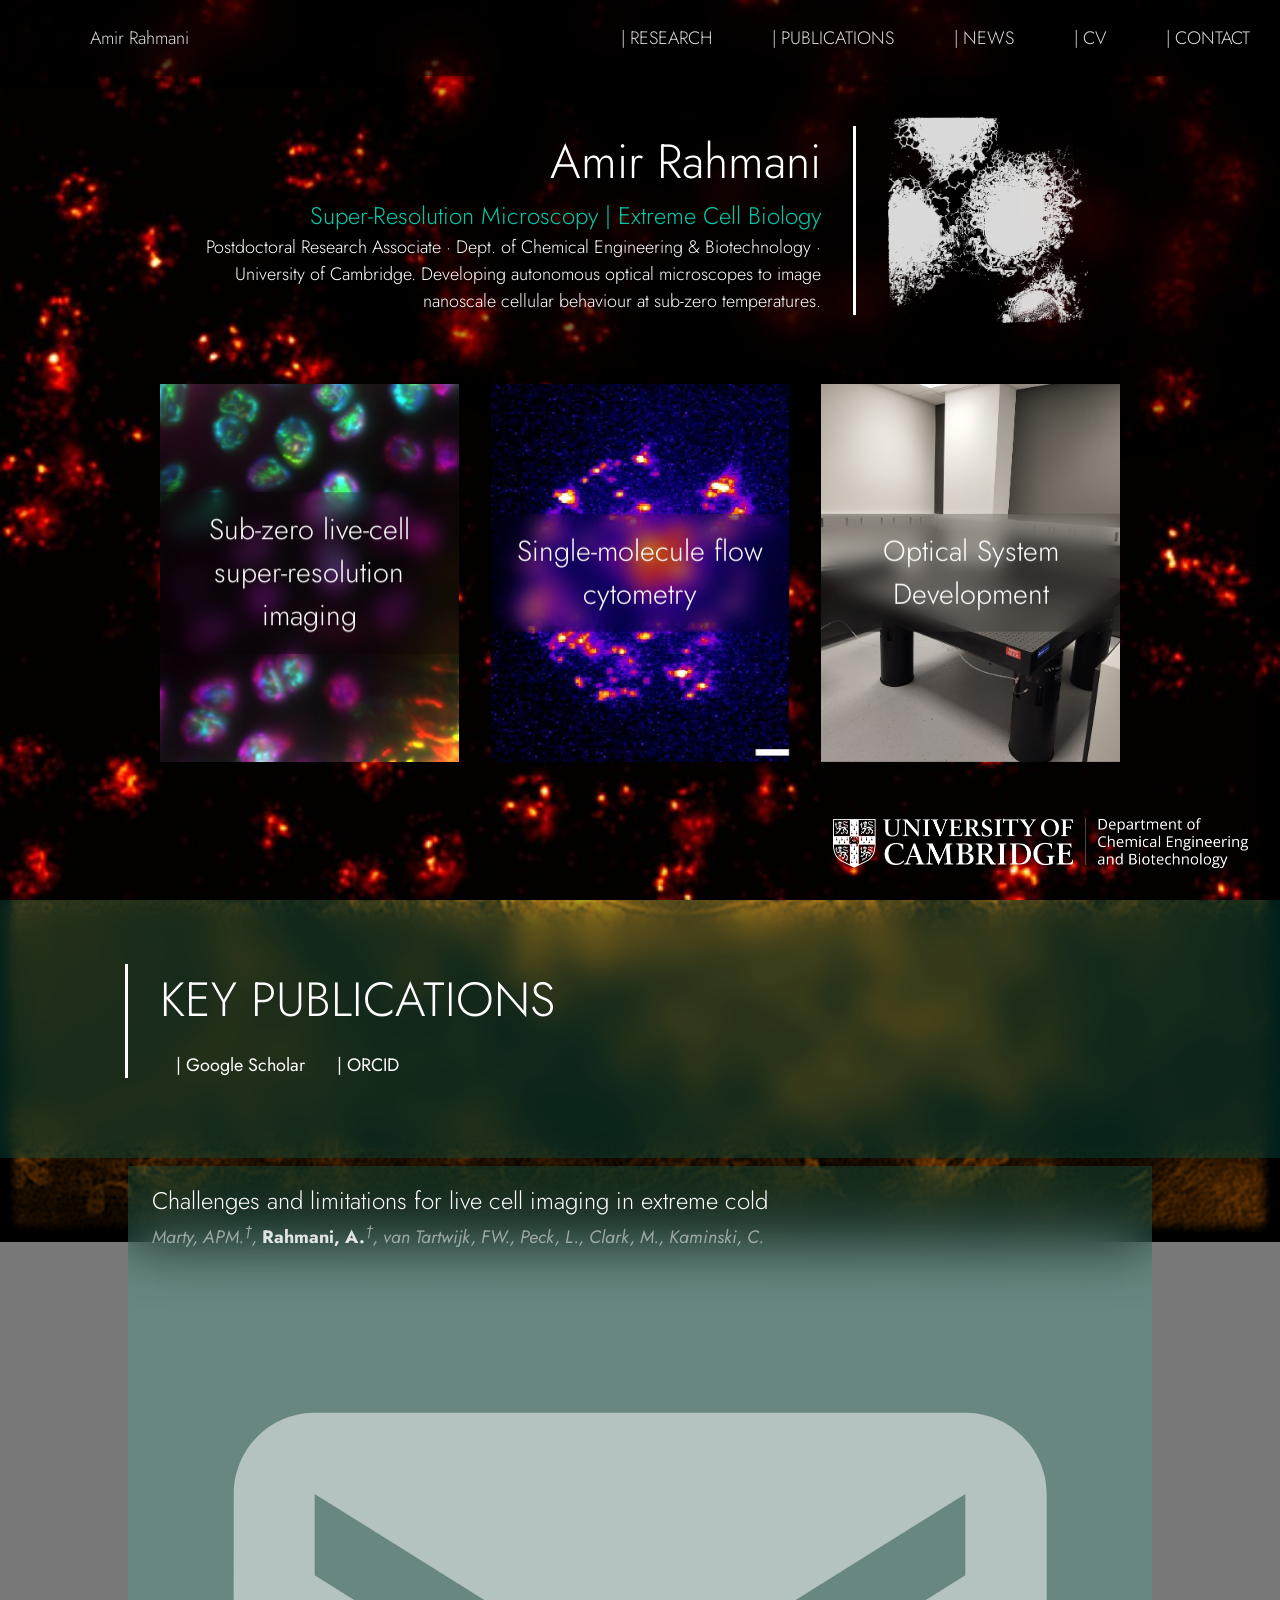
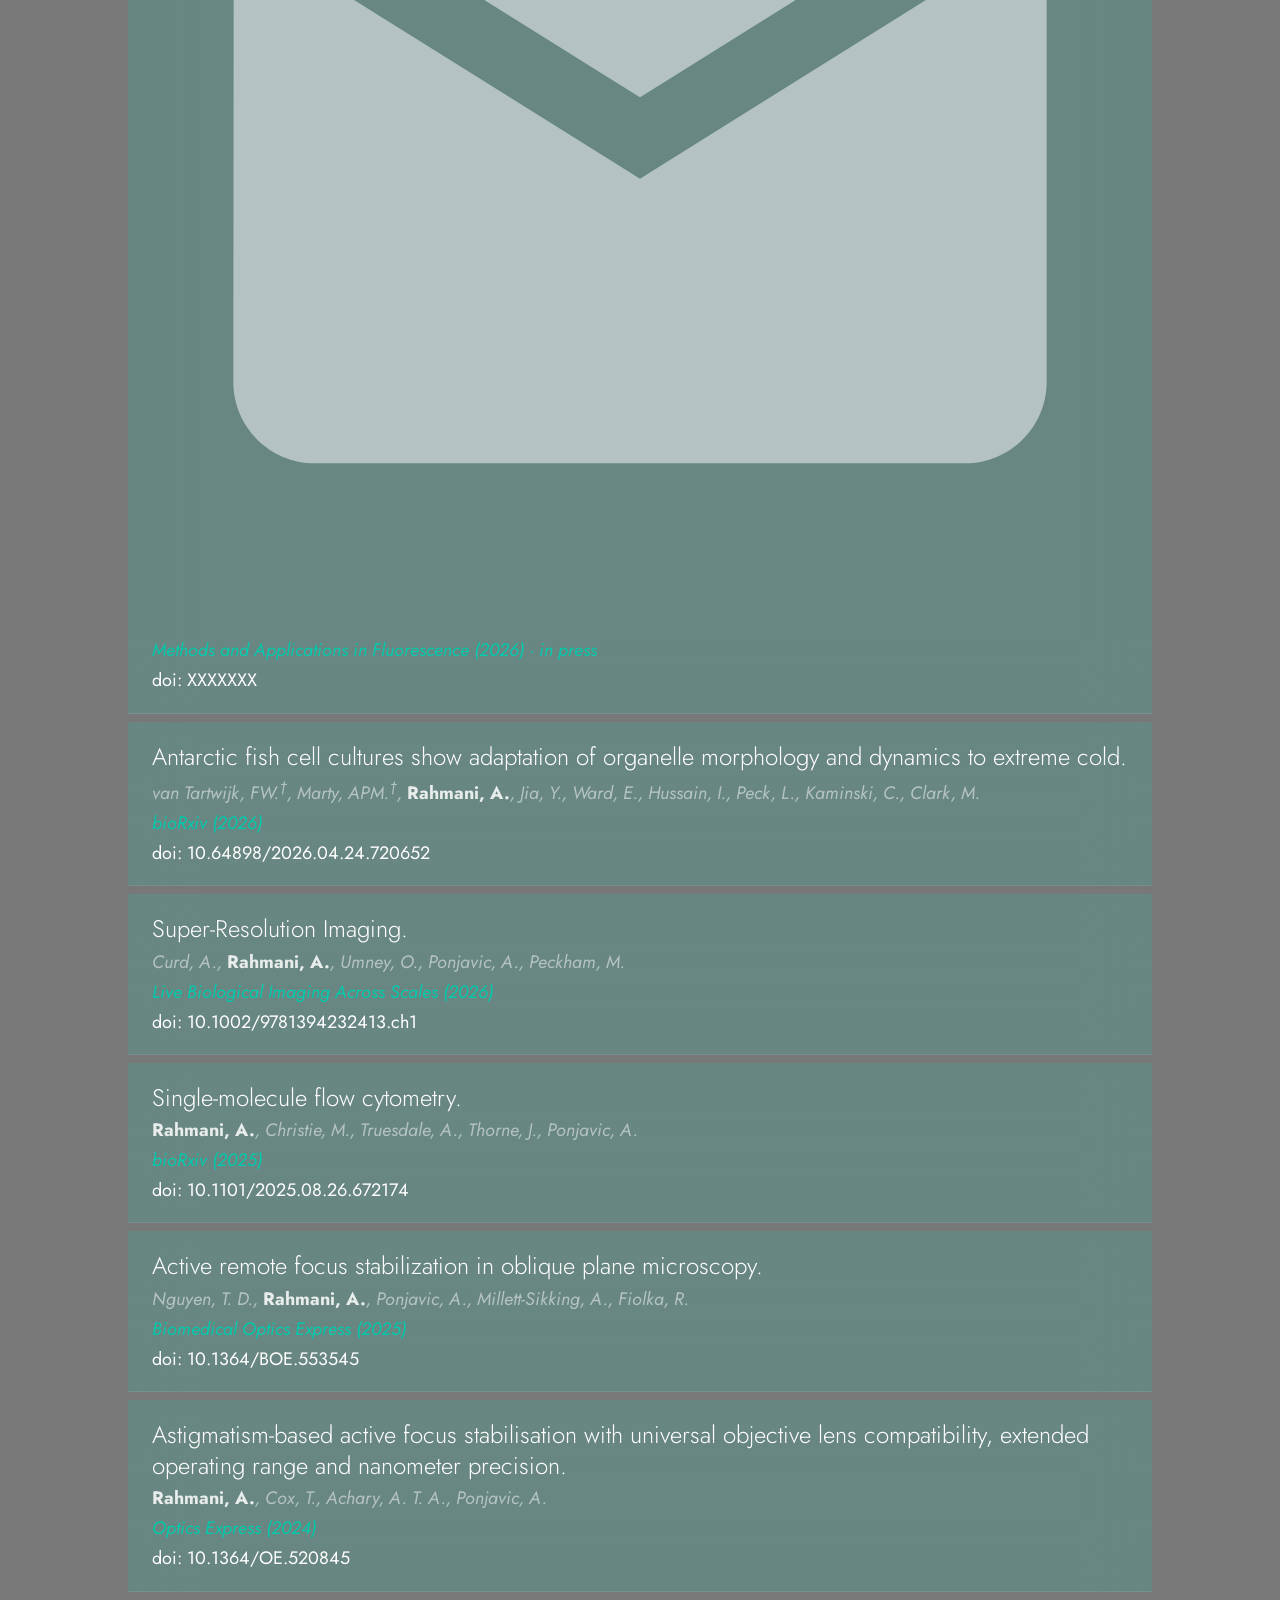
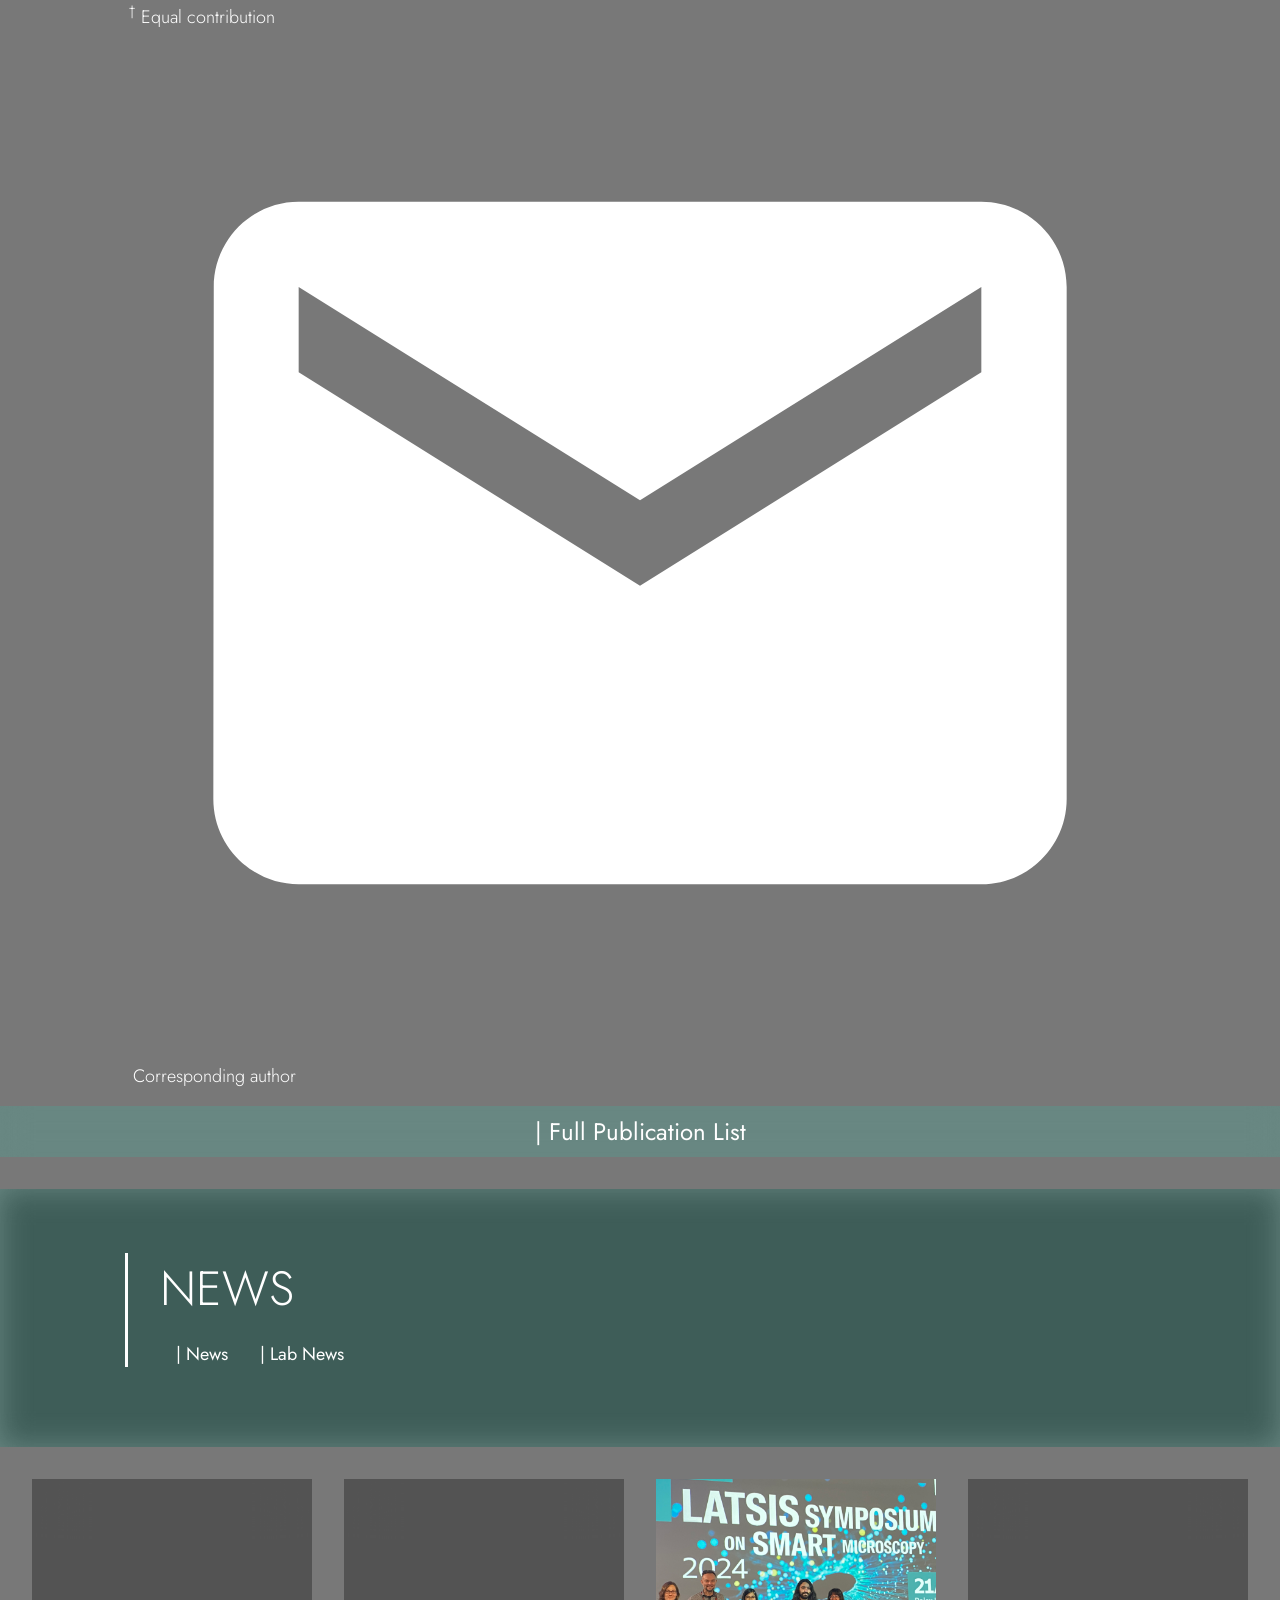
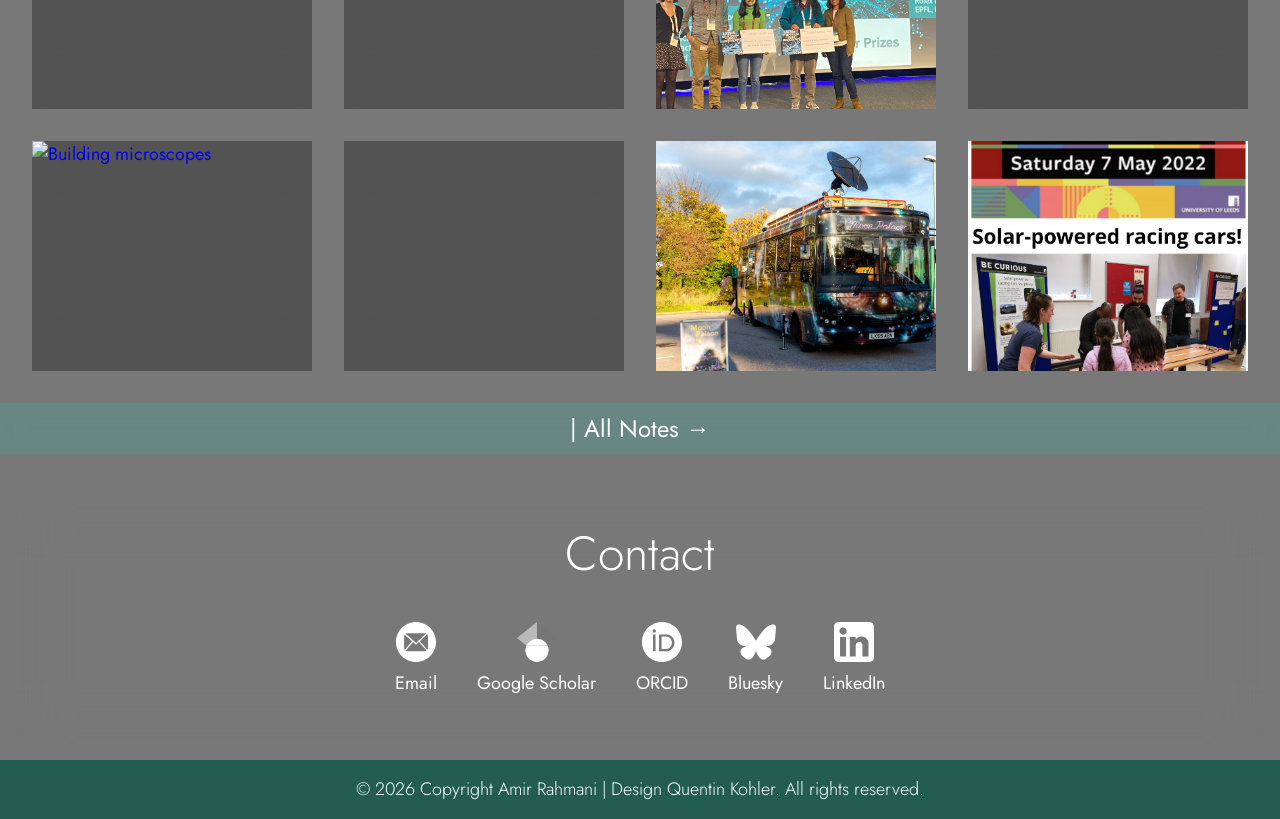
==== index.html @ f1ca06f3 "Update index.html" ====
<!DOCTYPE html>
<html lang="en">
<head>
    <!-- ===== META & TITLE ===== -->
    <meta charset="UTF-8">
    <meta name="viewport" content="width=device-width, height=device-height, initial-scale=1.0">
    <title>Amir Rahmani</title>
    
    <!-- ===== SEO META TAGS ===== -->
    <meta name="description" content="Amir Rahmani — Postdoctoral Research Associate at the University of Cambridge. Super-resolution microscopy, biophysics, and biological imaging.">
    <meta name="keywords" content="Amir Rahmani, microscopy, single-molecule, super-resolution">
    <meta name="author" content="Amir Rahmani">
    
    <!-- ===== OPEN GRAPH / SOCIAL SHARING ===== -->
    <meta property="og:title" content="Amir Rahmani">
    <meta property="og:description" content="Postdoctoral Research Associate at the University of Cambridge. Super-resolution microscopy, biophysics, and biological imaging.">
    <meta property="og:image" content="https://astormic.github.io/assets/IMG_0897.jpeg">
    <meta property="og:url" content="https://astormic.github.io/">
    <meta property="og:type" content="website">
    
    <!-- ===== FAVICON ===== -->
    <!-- Browser tab icon using lab logo -->
    <link rel="icon" type="image/png" href="assets/IMG_0897.jpeg">
    
    <!-- ===== FONT IMPORTS ===== -->
    <!-- Preconnect to Google Fonts for faster loading -->
    <link rel="preconnect" href="https://fonts.googleapis.com">
    <link rel="preconnect" href="https://fonts.gstatic.com" crossorigin>
    <link href="https://fonts.googleapis.com/css2?family=Jost:wght@300;400&display=swap" rel="stylesheet">
    
    <!-- ===== PERFORMANCE OPTIMIZATION ===== -->
    <!-- Hero background: highest priority, blocks render without it -->
    <link rel="preload" as="image" href="assets/myNPCs.jpg" fetchpriority="high">
    <!-- Research carousel images: in-viewport on load -->
    <link rel="preload" as="image" href="assets/RCard1.jpg">
    <link rel="preload" as="image" href="assets/RCard2.jpg">
    <link rel="preload" as="image" href="assets/1000005628.jpeg">
    <!-- Below-fold section backgrounds: preload so parallax doesn't flash on scroll -->
    <link rel="preload" as="image" href="assets/myNPCs.jpg">
    <!-- Pearling_POP.jpg is large — not preloaded to avoid blocking hero; browser fetches it on scroll -->
    <link rel="preload" as="image" href="assets/myNPCs.jpg">

    <!-- ===== UNIFIED EXTERNAL STYLESHEET ===== -->
    <!-- All CSS is centralized in styles_JCL.css for consistency across pages -->
    <link rel="stylesheet" href="styles_JCL.css">

    
</head>
<body>
      <header>
        <nav id="navbar">
        <ul class="sidebar">
            <li onclick=hideSidebar()><a><img src="icons/close.svg" loading="eager" decoding="async"> </a></li>
            <li><a href="research.html">| RESEARCH</a></li>
             <!-- <li><a href="Team.html">| TEAM</a></li> -->
            <li><a href="#publications">| PUBLICATIONS</a></li>
            <li><a href="notes.html">| NEWS</a></li>
            <li><a href="#contact">| CONTACT</a></li>
        </ul>
            <ul>
            <li><a href="index.html"><img class="lab-logo" src="assets/LogoBW.svg" alt="Logo" loading="eager" decoding="async"> Amir Rahmani</a></li>
                <!-- <li><a href="index.html"><img class="lab-logo" src="./icons/SVG/LOGO.svg" alt="Lab Logo" loading="eager" decoding="async">Landoni Lab</a></li> -->
            <li class="hideonmobile"><a href="research.html">| RESEARCH</a></li>
            <!-- <li class="hideonmobile"><a href="Team.html">| TEAM</a></li> -->
            <li class="hideonmobile"><a href="#publications">| PUBLICATIONS</a></li>
            <li class="hideonmobile"><a href="#outreach">| NEWS</a></li>
            <li class="hideonmobile"><a href="cv.html">| CV</a></li>
            <li class="hideonmobile"><a href="#contact">| CONTACT</a></li>
            <li class="menu-icon" onclick=showSidebar()><a><img src="assets/LogoBW.svg" alt="Logo" loading="eager" decoding="async"> </a></li>
        </ul>
        </nav>
</header>

<section class="home" id="science" style="--section-bg: url('assets/myNPCs.jpg');">
    <div class="home-blur-overlay"></div>

    <div class="hero-top">
        <div class="home-content">
            <h1 class="lab-name">Amir Rahmani</h1>
            <h2>Super-Resolution Microscopy | Extreme Cell Biology </h2>
            <p>Postdoctoral Research Associate · Dept. of Chemical Engineering &amp; Biotechnology ·
        University of Cambridge. Developing autonomous optical microscopes to image
        nanoscale cellular behaviour at sub-zero temperatures.
            </p>

        </div>
        <img src="assets/Logo.png" alt="NPC" class="hero-lab-logo" loading="eager" decoding="async">

    </div>

    <div class="research-focus">
            <div>
                <img src="assets/RCard1.jpg" alt="Metabolism Image" class="research-image" loading="eager" decoding="async">
                <a class="focus-title">
                    <h3>Sub-zero live-cell super-resolution imaging</h3>
                </a>
            </div>
            <div>
                <img src="assets/RCard2.jpg" alt="Single molecules on T cells" class="research-image" loading="eager" decoding="async">
                <a class="focus-title">
                    <h3>Single-molecule flow cytometry</h3>
                </a>
            </div>
            <div>
                <img src="assets/1000005628.jpeg" alt="Optical Table" class="research-image" loading="eager" decoding="async">
                <a class="focus-title">
                    <h3>Optical System Development</h3>
                </a>
            </div>
    </div>

    <div class="hero-bottom-bar">
        <!-- <a href="https://bsky.app/profile/jclandoni.bsky.social" target="_blank" aria-label="Bluesky">
            <img src="./icons/SVG/Bluesky.svg" alt="Bluesky" class="hero-bottom-icon" loading="lazy" decoding="async">
        </a>
        <a href="https://orcid.org/0000-0002-0318-6707" target="_blank" aria-label="ORCID">
            <img src="./icons/SVG/Orcid.svg" alt="ORCID" class="hero-bottom-icon" loading="lazy" decoding="async">
        </a> -->
        <a href="" target="_blank" aria-label="">
            <img src="icons/uniLogo.png" alt="uni" class="hero-bottom-icon" loading="lazy" decoding="async">
        </a>
    </div>
</section>

<section class="section-header publications-header" id="publications" style="--section-bg: url('assets/ER_C8_108.png');">
    <div class="bg-titles">
    <div class="section-title" >
            <h1 id="publications-section-title">KEY PUBLICATIONS</h1>
            <div class="simple-publications-links">
                <!-- Google Scholar -->
                <a href="" target="_blank" class="simple-contact-item">
                    <span class="simple-publications-label">| Google Scholar</span>
                </a>
                <!-- ORCID -->
                <a href="https://orcid.org/0000-0002-2730-6099" target="_blank" class="simple-contact-item">
                    <span class="simple-publications-label">| ORCID</span>
                </a>
            </div>
        </div>
    </div>
</section>
    
<section class="publications-content" style="--section-bg: url('assets/ER_C8_108.png');">

    <div class="pub-list">

        <div class="pub-row">
            <div class="pub-row-main">
                <span class="pub-row-title">Challenges and limitations for live cell imaging in extreme cold</span>
                <span class="pub-row-authors">Marty, APM.<sup>†</sup>, <span class="pub-row-self">Rahmani, A.</span><sup>†</sup>, van Tartwijk, FW., Peck, L., Clark, M., Kaminski, C.<span class="corr-author" title="Corresponding author"><svg viewBox="0 0 24 24" role="img" aria-label="Corresponding author"><path fill="currentColor" d="M20 4H4c-1.1 0-1.99.9-1.99 2L2 18c0 1.1.9 2 2 2h16c1.1 0 2-.9 2-2V6c0-1.1-.9-2-2-2zm0 4-8 5-8-5V6l8 5 8-5v2z"/></svg></span></span>
                <span class="pub-row-journal">Methods and Applications in Fluorescence (2026) · in press</span>
                <span class="pub-row-doi">doi: XXXXXXX</span>
            </div>
        </div>
        
        <div class="pub-row">
            <div class="pub-row-main">
                <span class="pub-row-title">Antarctic fish cell cultures show adaptation of organelle morphology and dynamics to extreme cold.</span>
                <span class="pub-row-authors">van Tartwijk, FW.<sup>†</sup>, Marty, APM.<sup>†</sup>, <span class="pub-row-self">Rahmani, A.</span>, Jia, Y., Ward, E., Hussain, I., Peck, L., Kaminski, C., Clark, M.</span>
                <span class="pub-row-journal">bioRxiv (2026)</span>
                <span class="pub-row-doi">doi: 10.64898/2026.04.24.720652</span>
            </div>
        </div>

        <div class="pub-row">
            <div class="pub-row-main">
                <span class="pub-row-title">Super-Resolution Imaging.</span>
                <span class="pub-row-authors">Curd, A., <span class="pub-row-self">Rahmani, A.</span>, Umney, O., Ponjavic, A., Peckham, M.</span>
                <span class="pub-row-journal">Live Biological Imaging Across Scales (2026)</span>
                <span class="pub-row-doi">doi: 10.1002/9781394232413.ch1</span>
            </div>
        </div>

        <div class="pub-row">
            <div class="pub-row-main">
                <span class="pub-row-title">Single-molecule flow cytometry.</span>
                <span class="pub-row-authors"><span class="pub-row-self">Rahmani, A.</span>, Christie, M., Truesdale, A., Thorne, J., Ponjavic, A.</span>
                <span class="pub-row-journal">bioRxiv (2025)</span>
                <span class="pub-row-doi">doi: 10.1101/2025.08.26.672174</span>
            </div>
        </div>

        <div class="pub-row">
            <div class="pub-row-main">
                <span class="pub-row-title">Active remote focus stabilization in oblique plane microscopy.</span>
                <span class="pub-row-authors">Nguyen, T. D., <span class="pub-row-self">Rahmani, A.</span>, Ponjavic, A., Millett-Sikking, A., Fiolka, R.</span>
                <span class="pub-row-journal">Biomedical Optics Express (2025)</span>
                <span class="pub-row-doi">doi: 10.1364/BOE.553545</span>
            </div>
        </div>

        <div class="pub-row">
            <div class="pub-row-main">
                <span class="pub-row-title">Astigmatism-based active focus stabilisation with universal objective lens compatibility, extended operating range and nanometer precision.</span>
                <span class="pub-row-authors"><span class="pub-row-self">Rahmani, A.</span>, Cox, T., Achary, A. T. A., Ponjavic, A.</span>
                <span class="pub-row-journal">Optics Express (2024)</span>
                <span class="pub-row-doi">doi: 10.1364/OE.520845</span>
            </div>
        </div>

        <p class="pub-legend">
            <span class="legend-key"><sup>†</sup>&nbsp;Equal contribution</span>
            <span class="legend-key"><span class="corr-author" aria-hidden="true"><svg viewBox="0 0 24 24"><path fill="currentColor" d="M20 4H4c-1.1 0-1.99.9-1.99 2L2 18c0 1.1.9 2 2 2h16c1.1 0 2-.9 2-2V6c0-1.1-.9-2-2-2zm0 4-8 5-8-5V6l8 5 8-5v2z"/></svg></span>&nbsp;Corresponding author</span>
        </p>

    </div>



    <div class="more-publications">
        <a href="https://scholar.google.co.uk/citations?user=ALIOYIsAAAAJ&hl=en">| Full Publication List</a>
    </div>

</section>

<section class="section-header outreach-header" id="outreach" style="--section-bg: url('assets/STAR635.jpg');">
    <div class="bg-titles">
        <div class="section-title" >
            <h1>NEWS</h1>

            <div class="simple-publications-links">
                <a href="Outreach.html" class="simple-contact-item">
                    <span class="simple-publications-label">| News</span>
                </a>
                <a href="Outreach.html" class="simple-contact-item">
                    <span class="simple-publications-label">| Lab News</span>
                </a>
            </div>

        </div>
    </div>
    
</section>

<!-- ══ NOTES ══ -->
<section id="notes" class="section-photo-bg outreach-section" style="--section-bg: url('assets/STAR635.jpg');">
    <div class="outreach-list">
        <ul class="outreach-grid">

            <li class="outreach-item">
                <a href="notes.html" target="_self">
                    <img src="assets/IMG_4169.jpeg" alt="Solvatochromic dyes" class="outreach-image" loading="lazy" decoding="async">
                    <div class="outreach-card-content">
                        <h3 class="outreach-title">Why solvatochromic dyes are tricky in cold membranes</h3>
                    </div>
                </a>
            </li>

            <li class="outreach-item">
                <a href="notes.html" target="_self">
                    <img src="assets/smOPM_All2.png" alt="smFC preprint" class="outreach-image" loading="lazy" decoding="async">
                    <div class="outreach-card-content">
                        <h3 class="outreach-title">smFC preprint is out on bioRxiv</h3>
                    </div>
                </a>
            </li>

            <li class="outreach-item">
                <a href="notes.html" target="_self">
                    <img src="assets/EPFL.jpeg" alt="EPFL Best Poster" class="outreach-image" loading="lazy" decoding="async">
                    <div class="outreach-card-content">
                        <h3 class="outreach-title">Best Poster Award at Smart Microscopy Symposium, EPFL</h3>
                    </div>
                </a>
            </li>

            <li class="outreach-item">
                <a href="notes.html" target="_self">
                    <img src="assets/DSC03685.jpg" alt="YES24" class="outreach-image" loading="lazy" decoding="async">
                    <div class="outreach-card-content">
                        <h3 class="outreach-title">Caffinity Biotech wins Best Disruptive Food &amp; Drink at YES24</h3>
                    </div>
                </a>
            </li>

            <li class="outreach-item">
                <a href="notes.html" target="_self">
                    <img src="assets/OPM_Wolfson.png" alt="Building microscopes" class="outreach-image" loading="lazy" decoding="async">
                    <div class="outreach-card-content">
                        <h3 class="outreach-title">On building microscopes vs. buying them</h3>
                    </div>
                </a>
            </li>

            <li class="outreach-item">
                <a href="notes.html" target="_self">
                    <img src="assets/ELMI2.jpeg" alt="ELMI 2024" class="outreach-image" loading="lazy" decoding="async">
                    <div class="outreach-card-content">
                        <h3 class="outreach-title">Presenting at ELMI 2024, Liverpool</h3>
                    </div>
                </a>
            </li>
            <li class="outreach-item">
                <a href="notes.html" target="_self">
                    <img src="assets/MoonPalace.jpeg" alt="Moon Palace outreach" class="outreach-image" loading="lazy" decoding="async">
                    <div class="outreach-card-content">
                        <h3 class="outreach-title">Science hosting at Moon Palace, Leeds</h3>
                    </div>
                </a>
            </li>
            
            <li class="outreach-item">
                <a href="notes.html" target="_self">
                    <img src="assets/BeCurious.jpeg" alt="Be Curious outreach" class="outreach-image" loading="lazy" decoding="async">
                    <div class="outreach-card-content">
                        <h3 class="outreach-title">Science outreach at Be Curious, University of Leeds</h3>
                    </div>
                </a>
            </li>
        </ul>
    </div>

    <div class="more-publications">
        <a href="notes.html">| All Notes →</a>
    </div>

</section>

        <div id="contact" class="contact-section" style="--section-bg: url('assets/1000006619.jpeg');">

        <div class="bg-titles-contact">
                <!-- Section Title -->
                <h1 class="contact-title">Contact</h2>

            <!-- Contact Links -->
            <div class="simple-contact-links">
                <!-- Email -->
                <a href="mailto:amir.rahmani.microscopy@gmail.com" class="simple-contact-item">
                    <img src="./icons/SVG/Mail.svg" alt="Email" class="simple-contact-icon" loading="lazy" decoding="async">
                    <span class="simple-contact-label">Email</span>
                </a>

                <!-- Google Scholar -->
                <a href="https://scholar.google.co.uk/citations?user=ALIOYIsAAAAJ&hl=en" target="_blank" class="simple-contact-item">
                    <img src="./icons/Scholar.svg" alt="Google Scholar" class="simple-contact-icon" loading="lazy" decoding="async">
                    <span class="simple-contact-label">Google Scholar</span>
                </a>

                <!-- ORCID -->
                <a href="https://orcid.org/0000-0002-2730-6099" target="_blank" class="simple-contact-item">
                    <img src="./icons/Orcid.svg" alt="ORCID" class="simple-contact-icon" loading="lazy" decoding="async">
                    <span class="simple-contact-label">ORCID</span>
                </a>

                <!-- Bluesky -->
                <a href="https://bsky.app/profile/astormic.bsky.social" target="_blank" class="simple-contact-item">
                    <img src="./icons/SVG/Bluesky.svg" alt="Bluesky" class="simple-contact-icon" loading="lazy" decoding="async">
                    <span class="simple-contact-label">Bluesky</span>
                </a>

                <!-- LinkedIn -->
                <a href="https://www.linkedin.com/in/amir-rahmani-sm/" target="_blank" class="simple-contact-item">
                    <img src="./icons/SVG/Linkedin.svg" alt="LinkedIn" class="simple-contact-icon" loading="lazy" decoding="async">
                    <span class="simple-contact-label">LinkedIn</span>
                </a>

            </div>
        </div>
                </div>

                <footer>
    <div class="footer">
        <p>&copy; 2026 Copyright Amir Rahmani | Design Quentin Kohler. All rights reserved.</p>
    </div>


  <script src="App_q.js"></script>

                </footer>

</body>
</html>
---- styles_JCL.css ----
:root {
    /* --titles-color: #00806c; global scope */
    --titles-color: #00caac; /* global scope */
    --line-width: 3px;
    --box-color: #007dca;
    --footer-color: #235d50;
    --secondary-bg-color: #787878;
    --padding: 20px;
    --fontWeight: 300;
    --alpha-color: rgba(0, 234, 199, 0.13);
    --alpha-color2: rgba(0, 204, 173, 0.369);

    /* Unified Typography - 3 sizes only */
    --font-size-large: clamp(2rem, 5vw, 3rem);      /* Headings */
    --font-size-medium: clamp(1.125rem, 2.5vw, 1.5rem); /* Subheadings */
    --font-size-body: clamp(1rem, 2vw, 1.125rem);   /* Body text */
}

* {
    margin: 0;
    padding: 0;
}

html {
  scroll-behavior: smooth;
}

body{
    font-family: "Jost", sans-serif;
    background-color: var(--secondary-bg-color);
    font-optical-sizing: auto;
    font-size: var(--font-size-body);
    min-height: 100vh;
    margin: 0;
    padding: 0;
    overflow: auto;
    font-style: normal;
    color: #ffffff; /* Ensure default text color is white across the site */
}

section {
    display: flow-root;
    padding-bottom: 0;
}

h1{
    font-family: "Jost", sans-serif;
    font-weight: var(--fontWeight);
    color:rgb(255, 255, 255);
    font-size: var(--font-size-large);
    line-height: 1.5;
    margin: 0;
}

h2{
    font-family: "Jost", serif;
    font-weight: var(--fontWeight);
    color: var(--titles-color);
    font-size: var(--font-size-medium);
    line-height: 1.5;
    margin: 0rem;
}

h3{
    font-weight: var(--fontWeight);
    color: white;
    font-size: var(--font-size-medium);
    line-height: 1.5;
    margin: 0;
}

p{
    font-weight: var(--fontWeight);
    font-size: var(--font-size-body);
    color: white;
    line-height: 1.5;
    margin: 0;
}

b, strong {
    font-weight: 700;
}


#navbar{
    position: fixed;
    padding-top:20px;
    padding-bottom:20px;
    width:100vw;
    height:4vh;
        background-color: rgba(0, 0, 0, 0.3);
    backdrop-filter: blur(25px);
    box-shadow: -10px 0 10px rgba(0, 0, 0, 0.3);
    /* background: linear-gradient(to bottom, rgba(0, 0, 0, 0.8), rgba(0, 0, 0, 0.5), rgba(255, 255, 255, 0)); */
    z-index: 999;
    transition: top 0.3s ease;
}

nav ul{
    width: 100%;
    height: 100%;
    list-style: none;
        transition: color 0.2s, opacity 0.2s;
        font-weight: 400;
        font-synthesis: weight;
        opacity: 0.85;
    justify-content: flex-end;
    display: flex;
    align-items: center;
}

nav li{
   height: 50px;
}

nav a{
    height:100%;
    color: rgb(255, 255, 255);
    display: flex;
    padding: 0 30px;
    align-items: center;
    text-decoration: none;
    font-size: var(--font-size-body);
    font-weight: var(--fontWeight);
    transition: color 0.3s ease, text-shadow 0.3s ease;
}

nav a:hover,
nav a:focus {
    /* font-weight: 400; */
    text-shadow: 0 0 2px #fff, 0 0 2px #fff;
    outline: none;
}

nav a:focus-visible {
    outline: 2px solid var(--titles-color);
    outline-offset: 4px;
}

nav li:first-child{
    margin-right: auto;
}

.menu-icon{
    display: none;
}

.lab-logo{
    height: 50px;
    margin-right:10px;
    /* margin-left: 20px; */
}

.sidebar {
    position: fixed;
    top: 0;
    right: -250px; /* hidden off-screen */
    height: 100vh;
    width: 250px;
    background-color: rgba(0, 0, 0, 0.8);
    backdrop-filter: blur(25px);
    box-shadow: -10px 0 10px rgba(0, 0, 0, 0.3);
    display: flex; /* keep flex for content */
    flex-direction: column;
    align-items: flex-start;
    justify-content: flex-start;
    z-index: 999;
    transition: right 0.4s ease;
}

/* When sidebar is open */
.sidebar.open {
    right: 0;
}

.sidebar li{
    width:100%;
}

.sidebar a{
    width:100%;
}


.home{
    background-image: var(--section-bg, none);
    color: rgb(255, 255, 255);
    background-size: cover;
    background-position: center;
    background-repeat: no-repeat;
    background-attachment: fixed;
    background-blend-mode: normal;
    background-color: #000000;
    position: relative;
    overflow: hidden;
    display: flex;
    flex-direction: column;
    height: 100vh;
}

.home-blur-overlay {
    position: absolute;
    inset: 0;
    background: rgba(0, 0, 0, 0.5);
    backdrop-filter: blur(20px);
    -webkit-backdrop-filter: blur(20px);
    z-index: 0;
    mask-image: radial-gradient(ellipse 70% 40% at 70% 25%, black 20%, transparent 70%);
    -webkit-mask-image: radial-gradient(ellipse 70% 40% at 70% 25%, black 20%, transparent 70%);
}

#home{
    min-height:95vh; /* or 63vh if you want */
    box-sizing: border-box;
    padding-top: 33vh;
    position: relative;
    z-index: 1;
}home

#science {
    position: relative;
    z-index: 2;
}

/* .home-container{
    position: relative;
    margin0%;
    /* margin-bottom: 20%; */
    /* padding: 2rem;
    padding-right: 10rem;
    height: 33%; */
/* } */
 
.home-content{
    position:relative;
    max-width: 800px;
    padding-right: 2rem;
    border-right: #ffffff var(--line-width) solid;
}

.hero-top {
    flex: 0 0 40%;
    box-sizing: border-box;
    position: relative;
    justify-content: flex-end;
    text-align: right;
    z-index: 1;
    display: flex;
    align-items: center;
    padding: 5rem 15% 0;
    gap: 2rem;
}

.hero-lab-logo {
    width: 200px;
    height: auto;
    flex-shrink: 0;
    opacity: 0.85;
    filter: brightness(0) invert(1);
}

.research-focus{
    position: relative;
    z-index: 1;
    flex: 1;
    min-height: 0;
    overflow: hidden;
    color: #ffffff;
    display: grid;
    grid-template-columns: repeat(3, 1fr);
    grid-template-rows: 1fr;
    box-sizing: border-box;
    padding: 1.5rem 2rem;
    gap: 2rem;
    width:80%;
    height: 80%;
    margin: 0 auto;
}
 
.research-focus div{
    position: relative;
    width: 100%;
}

.hero-bottom-bar {
    flex: 0 0 auto;
    position: relative;
    z-index: 1;
    display: flex;
    justify-content: flex-end;
    align-items: center;
    padding: 2rem;
    gap: 1.5rem;
}

.hero-bottom-icon {
    height: 50px;
    width: auto;
    filter: brightness(0) invert(1);
    display: block;
}

.scroll-down-indicator{
    text-align: center;
    position: relative;
    bottom: 5vh;
}


.section-title{
    border-left: #ffffff var(--line-width) solid;
    margin-left: 10%;
    padding-left: 2rem;
}

/* Section headers - separate sections for bg-titles */
.section-header {
    padding: 0;
}

.publications-header {
    /* Match the publications section background and positioning */
    background-image: var(--section-bg);
    background-size: cover;
    background-position: 50% 10%;
    background-repeat: no-repeat;
    background-attachment: fixed;
}

.publications-content {
    background-image: var(--section-bg);
    color: white;
    background-size: cover;
    background-repeat: no-repeat;
    background-position: 50% 10%;
    background-attachment: fixed;
}

.outreach-header {
    /* Match the outreach section background and positioning */
    background-image: var(--section-bg);
    background-size: cover;
    background-position: center;
    background-attachment: fixed;
}

.outreach-section {
    background-image: var(--section-bg);
    background-size: cover;
    background-position: center;
    background-repeat: no-repeat;
    background-attachment: fixed;
}

.research-image{
    position: absolute;
    width: 100%;
    height: 100%;
    object-fit: cover;
}

.focus-title{
    position: absolute;
    top: 50%;
    left: 0;
    transform: translateY(-50%);
    text-align: center;
    background: rgba(0, 0, 0, 0.196);
    backdrop-filter: blur(10px);
    -webkit-backdrop-filter: blur(10px);
    width: 100%;
    padding: 1rem;
    box-sizing: border-box;
}

.focus-title h3 {
    font-size: clamp(1.3rem, 3vw, 1.8rem);
}


.publications-grid {
    padding: 2rem;
    display: grid;
    grid-template-columns: repeat(2, minmax(200px, 1fr));
    gap: 2rem;
    list-style: none;
    margin: 0 10%;
}

.publication-card {
    background: var(--alpha-color);
    backdrop-filter: blur(50px);
    padding: 1.5rem 2rem;
    display: grid;
    place-content: center;
    gap: 0.4rem;
    text-decoration: none;
    color: inherit;
    transition: background 0.3s ease, transform 0.2s ease;
}

.publication-card:hover,
.publication-card:focus {
    background: var(--alpha-color2);
}

.publication-card:focus-visible {
    outline: 2px solid var(--titles-color);
    outline-offset: 4px;
}

.publication-title {
    font-size: var(--font-size-medium);
    font-weight: var(--fontWeight);
    color: #ffffff;
    line-height: 1.3;
    display: block;
}

.publication-authors {
    font-size: var(--font-size-body);
    line-height: 1.5;
    font-style: italic;
    color: var(--titles-color);
    display: block;
}

.publication-journal {
    font-size: var(--font-size-body);
    line-height: 1.5;
    font-style: italic;
    color: var(--titles-color);
    display: block;
}

.publications-grid a {
    background: var(--alpha-color);
    backdrop-filter: blur(50px);
    display: block;
    transition: background 0.8s ease;
} 

.publications-grid a:hover {
     background: var(--alpha-color2);
}

.simple-publications-links {
    color: white;
    display: flex;   
    justify-content: left;
    flex-wrap: nowrap;
    font-size: var(--font-size-body);
    gap: 2rem;
    margin: 1rem;
    overflow-x: auto;
}

.simple-publications-label {
    color: white;
    display: flex;
    flex-direction: column;
    align-items: center;
    text-decoration: none;
}

.simple-publications-label:hover {
    font-weight: 400;
}

.team-name {
    font-weight: var(--fontWeight);
    color: black;
    font-size: var(--font-size-medium);
    line-height: 1.5;
    margin: 0;
}

.team-desc {
    font-weight: var(--fontWeight);
    font-size: var(--font-size-body);
    color: black;
    line-height: 1.5;
    margin: 0;
}

.team-list {
    padding: 3rem 0;
    display: flex;
    flex-direction: column;
    gap: 1.5rem;
    align-items: flex-start;
    width: 50vw;
    margin: 0 auto;
}

.team-subtitle {
    font-weight: var(--fontWeight);
    color: black;
    font-size: var(--font-size-medium);
    line-height: 1.5;
    margin: 0;
    padding: 2rem;
    padding-left: 55%;
    /* Break out of the 50vw container to span full viewport width */
    width: 100vw;
    position: relative;
    left: 50%;
    transform: translateX(-50%);
    box-sizing: border-box;
    background: rgba(255, 255, 255, 0.3);
    backdrop-filter: blur(20px);
    -webkit-backdrop-filter: blur(20px);
}

.team-card {
    display: grid;
    grid-template-columns: 120px 1fr;
    gap: 2rem;
    align-items: center;
    background: rgba(255, 255, 255, 0.3);
    backdrop-filter: blur(20px);
    -webkit-backdrop-filter: blur(20px);
    padding: 1.5rem 2rem;
    width: 100%;
    box-sizing: border-box;
}

.team-photo {
    width: 120px;
    height: 120px;
    border-radius: 50%;
    object-fit: cover;
}

.more-publications{
    position: relative;
    display: block;
    padding-bottom: 2rem;
    margin: auto;
    
}

.more-publications a{
    color: white;
    padding-left: 5px;
    font-size: var(--font-size-medium);
    text-decoration: none;
    display: block;
    text-align: center;
    padding: 0.5rem;
    
    background: var(--alpha-color);
    backdrop-filter: blur(15px);
    -webkit-backdrop-filter: blur(15px);
    transition: background 0.3s ease;
}

.more-publications a:hover{
    font-weight: 400;
     background: var(--alpha-color2);
}

.outreach-list{
    padding: 1rem;
}

.outreach-grid{
    display: grid;
    margin:1rem;
    grid-template-columns: repeat(4, 1fr);
    gap: 2rem;
    padding: 0;
    list-style: none;
}

.outreach-grid li{
    position: relative;
    display:flex;
    flex-direction: row;
    height: 18vw;
    background-color: rgba(0, 0, 0, 0.3);
    backdrop-filter: blur(25px);
}

/* .outreach-grid a {
    display:flex;
    height: 10px;
    color: white;
    text-decoration: none;
    transition: background 0.2s ease;
    
} */

.outreach-item {
    position: relative;
    text-align: left;
    height: 18vw;
    overflow: hidden;
}

.outreach-item a {
    display: block;
    width: 100%;
    height: 100%;
    text-decoration: none;
}

.outreach-card-content {
    position: absolute;
    bottom: 0;
    left: 0;
    width: 100%;
    padding: 1.5rem 2rem;
    box-sizing: border-box;
    background: rgba(0, 0, 0, 0.4);
    backdrop-filter: blur(15px);
    -webkit-backdrop-filter: blur(15px);
    text-align: center;
    transform: translateY(100%);
    transition: transform 0.3s ease;
}

.outreach-item:hover .outreach-card-content {
    transform: translateY(0);
}


.outreach-title{ 
    text-align: center;
    color: white;
    margin: 0;
    padding: 0;
}

.outreach-image {
    position: relative;
    width: 100%;
    height: 100%;
    object-fit: cover;
}

/* Placeholder for missing or unavailable outreach images */
.outreach-placeholder {
    display: block;
    width: 100%;
    height: 100%;
    background: repeating-linear-gradient(
        -45deg,
        #1a1c2e,
        #1a1c2e 12px,
        #22253a 12px,
        #22253a 24px
    );
}

/* Badge overlay for cards whose external link is not yet available */
li.outreach-item.link-missing::after {
    content: "LINK PENDING";
    position: absolute;
    top: 0.6rem;
    right: 0.6rem;
    background: rgba(255, 140, 0, 0.92);
    color: #fff;
    font-size: 0.55rem;
    font-weight: 700;
    letter-spacing: 0.1em;
    padding: 0.25rem 0.55rem;
    border-radius: 3px;
    z-index: 10;
    pointer-events: none;
    text-transform: uppercase;
}

.outreach-grid .outreach-desc {
    height: 18vw;
    background: rgba(0, 0, 0, 0.3);
    backdrop-filter: blur(25px);
    -webkit-backdrop-filter: blur(25px);
    padding: 1.5rem;
    box-sizing: border-box;
    display: flex;
    flex-direction: column;
    justify-content: center;
    gap: 0.5rem;
    color: white;
    list-style: none;
    overflow: hidden;
    text-align: left;
}

.outreach-grid .outreach-desc h2,
.outreach-grid .outreach-desc h3 {
    text-align: left;
    padding: 0;
}

.outreach-grid .outreach-desc h3 {
    margin: 0;
    font-size: clamp(0.8rem, 1.2vw, 1.1rem);
    line-height: 1.3;
}

.outreach-grid .outreach-desc p {
    margin: 0;
    font-size: clamp(0.7rem, 1vw, 0.95rem);
    line-height: 1.4;
    overflow: hidden;
    display: -webkit-box;
    -webkit-line-clamp: 5;
    -webkit-box-orient: vertical;
}

.outreach-btns {
    display: flex;
    flex-direction: row;
    flex-wrap: wrap;
    gap: 0.4rem;
    margin-top: 0.5rem;
}

.outreach-link-btn {
    display: inline-block;
    align-self: flex-start;
    margin-top: 0;
    padding: 0.35rem 0.9rem;
    border: 1px solid rgba(255, 255, 255, 0.7);
    color: white;
    text-decoration: none;
    font-size: clamp(0.65rem, 0.9vw, 0.85rem);
    letter-spacing: 0.05em;
    transition: background 0.2s, border-color 0.2s;
}

.outreach-link-btn:hover {
    background: rgba(255, 255, 255, 0.15);
    border-color: white;
}

.outreach-link-btn--disabled {
    opacity: 0.4;
    cursor: default;
    pointer-events: none;
}

/* Vertical image credit — right edge, reads bottom-to-top */
.img-credit {
    position: absolute;
    right: 0;
    bottom: 0;
    writing-mode: vertical-rl;
    transform: rotate(180deg);
    font-size: 0.48rem;
    color: rgba(255, 255, 255, 0.55);
    background: rgba(0, 0, 0, 0.22);
    padding: 0.35rem 0.12rem;
    letter-spacing: 0.04em;
    line-height: 1;
    pointer-events: none;
    user-select: none;
    z-index: 5;
}
.img-credit:empty { display: none; }

.bg-titles{
    padding-top: 4rem;
    padding-bottom: 4rem;
    padding-right: 2rem;
    background-color: var(--alpha-color);
    backdrop-filter: blur(15px) brightness(0.6);
    -webkit-backdrop-filter: blur(15px) brightness(0.6);   
}

.bg-titles-contact{
    padding-top:1rem;
    padding-bottom:1rem;
    backdrop-filter: blur(25px);

}

.contact-section {
    background-image: var(--section-bg);
    background-size: cover;
    background-position: center;
    background-attachment: fixed;
    color: white;
    text-align: center;
    padding:1rem;
}

.simple-contact-links {
    display: flex;
    /* backdrop-filter: blur(25px); */
    padding:2rem;
    justify-content: center;
    flex-wrap: wrap;
    gap: 2.5rem;
}

/* Individual contact item */
.simple-contact-item {
    display: flex;
    flex-direction: column;
    align-items: center;
    text-decoration: none;
    transition: text-shadow 0.3s ease;
}

.simple-contact-item:hover,
.simple-contact-item:focus {
    text-shadow: 0 0 1px #fff, 0 0 1px #fff;
    outline: none;
}

.simple-contact-item:focus-visible {
    outline: 2px solid var(--titles-color);
    outline-offset: 4px;
}

/* Contact icon styling */
.simple-contact-icon {
    width: 40px;
    height: 40px;
    margin-bottom: 0.5rem;
}

/* Contact label text */
.simple-contact-label {
    color: white;
    font-size: var(--font-size-body);
    text-align: center;
}


.footer{
    background-color: var(--footer-color);
    color: #ffffff;
    text-align: center;
    padding: 1rem 0;
}


/* Mobile */
@media (max-width: 1080px) {

/* background-attachment: fixed causes repaints and is broken on iOS Safari — disable for mobile */
.home,
.publications-header,
.publications-content,
.outreach-header,
.outreach-section,
.contact-section {
    /* background-attachment: scroll; */
    background-position: 30%;
}

.team-list {
    width: 90vw;
}

.team-subtitle {
    padding-left: 3rem;
}

.team-card {
    grid-template-columns: 80px 1fr;
    gap: 1rem;
    padding: 1rem 1.25rem;
    align-items: start;
}

.team-card img {
    align-self: start;
    width: 80px !important;
    height: 80px !important;
}

.home-blur-overlay {
    width: 100%;
    left: 0;
    background: rgba(0, 0, 0, 0.5);
}

.hero-lab-logo {
    display: none;
}

.hero-bottom-bar {
    padding: 1rem;
    padding-top: 0rem;
    gap: 0.75rem;
}

.bg-titles{
    background-color: var(--alpha-color);
    backdrop-filter: blur(15px) brightness(0.6);
    -webkit-backdrop-filter: blur(15px) brightness(0.6);  
    padding-top: 2rem; 
    padding-bottom: 2rem;
}
.home{
    background-size: cover;
}

#home {
    padding-top: 20vh;
}

.home-container {
    margin-left: 5%;
    margin-right: 5%;
    padding-right: 1rem;
}

h1{
    font-weight: var(--fontWeight);
    color:rgb(255, 255, 255);
    line-height: 1.5;
    font-size: 1.4rem;
    margin: 0;
}

h3{
    font-weight: var(--fontWeight);
    color: white;
    text-align: center;
    line-height: 1.5;
    padding: 10px;
    margin: 0;
}


p{
    font-weight: var(--fontWeight);
    line-height: 1.5;
    margin: 0;
}


.lab-name{
    font-size: 2rem;
}

.home-content h2 {
    font-size: 0.85rem;
}

.home-content p {
    font-size: 0.8rem;
}

.hideonmobile{
    display: none;
}

.menu-icon{
    display:flex;
}

.section-title{
    width: 80vw;
    border-left: #ffffff var(--line-width) solid;
    margin-left: 2rem;
    padding-left: 1rem;
}

.research-focus{
    flex: 1;
    min-height: 0;
    overflow-x: scroll;
    overflow-y: hidden;
    scroll-snap-type: x mandatory;
    -webkit-overflow-scrolling: touch;
    scrollbar-width: none;
    display: flex;
    flex-direction: row;
    width: 100%;
    box-sizing: border-box;
    padding: 0.5rem 20vw 2rem;
    gap: 1rem;
}

.research-focus::-webkit-scrollbar {
    display: none;
}

.research-focus > div {
    scroll-snap-align: center;
    width: 70vw;
    flex-shrink: 0;
    height: 100%;
}

.focus-title{
    position: absolute;
    top: 50%;
    left: 0;
    padding: 0.5rem;
    transform: translateY(-50%);
    text-align: center;
    width: 100%;
    box-sizing: border-box;
}


.research-image{
    position: absolute;
    width: 100%;
    height: 100%;
    object-fit:cover;
}

.simple-publications-links{
    color: white;
    display: flex;   
    gap: 0.5rem;
    margin: 0 auto;
}

.simple-publications-label {
    color: white;
    padding:0.3rem;
    display: flex;
    flex-direction: column;
    align-items: center;
    text-decoration: none;
}

.publications-grid {
    padding: 1rem;
    display: grid;
    grid-template-columns: repeat(1, minmax(200px, 1fr));
    justify-content: center;
    gap: 1rem;
    list-style: none;
    margin: 0 2rem;
}

.publication-card {
    min-height: auto;
    padding: 1.2rem;
}

.publication-journal {
    color: var(--titles-color);
    font-style: italic;
}

.more-publications{
    /* background: radial-gradient(rgba(0,0,0,1),rgba(0,0,0,0.3), rgba(0,0,0,0),rgba(0,0,0,0));
    background-color: var(--alpha-color);
    backdrop-filter: blur(25px); */
    position: relative;
    display: block;
    width: 50%;
    height: 5%;
    margin: auto;
    padding-bottom: 1rem;
}


.more-publications a{
    color: white;
    padding-left: 5px;
    font-size: var(--font-size-body);
    text-decoration: none;
    display: block;
    text-align: center;
}

.more-publications a:hover{
    font-weight: bold;
}

.outreach-grid{
    display: grid;
    grid-template-columns: repeat(2, 1fr);
    gap: 1rem;
    padding: 0;
    list-style: none;

}

.outreach-grid li{
    position: relative;
    height:calc((100vw - 2rem)/2);
    background-color: rgba(0, 0, 0, 0.3);
    backdrop-filter: blur(25px);
}

.outreach-grid .outreach-desc {
    height: auto;
    overflow: visible;
}

/* Always show card title overlay on touch devices (no hover) */
.outreach-item .outreach-card-content {
    transform: translateY(0);
    padding: 0.5rem 0.75rem;
}

.outreach-title {
    font-size: clamp(0.65rem, 2.8vw, 0.9rem);
    line-height: 1.3;
}

.outreach-list {
    padding: 0.5rem;
}

.outreach-grid {
    margin: 0.5rem;
    gap: 0.75rem;
}

.contact-title{
    font-size: 2rem;
}
}

/* Single-column outreach on very small screens */
@media (max-width: 480px) {
    .outreach-grid {
        grid-template-columns: 1fr;
        gap: 0.75rem;
    }

    .outreach-grid li,
    .outreach-item {
        height: 56vw;
    }

    .outreach-grid .outreach-desc {
        height: auto;
        overflow: visible;
    }

    .outreach-title {
        font-size: clamp(0.75rem, 3.5vw, 1rem);
    }

    .outreach-item .outreach-card-content {
        padding: 0.6rem 1rem;
    }

    .simple-publications-links {
        gap: 0.4rem;
    }
}

/* width */
::-webkit-scrollbar {
  width: 0.5rem;
}

/* Track */
::-webkit-scrollbar-track {
  box-shadow: inset 0 0 5px rgb(45, 45, 45); 
  border-radius: 10px;
}
 
/* Handle */
::-webkit-scrollbar-thumb {
  background: var(--footer-color); 
  border-radius: 10px;
}

/* Handle on hover */
::-webkit-scrollbar-thumb:hover {
  background: #00bcb9;
}

/* ===== SCROLL FADE-IN ANIMATIONS ===== */
@keyframes fadeInUp {
    from {
        opacity: 0;
        transform: translateY(30px);
    }
    to {
        opacity: 1;
        transform: translateY(0);
    }
}

@keyframes fadeIn {
    from {
        opacity: 0;
    }
    to {
        opacity: 1;
    }
}

.animate-on-scroll {
    opacity: 0;
}

.animate-on-scroll.visible {
    animation: fadeInUp 0.8s ease forwards;
}

.publication-card.animate-on-scroll.visible {
    animation: fadeIn 0.6s ease forwards;
}

.outreach-item.animate-on-scroll.visible {
    animation: fadeIn 0.5s ease forwards;
}

/* Stagger animations for grid items */
.publications-grid .animate-on-scroll.visible:nth-child(1) { animation-delay: 0s; }
.publications-grid .animate-on-scroll.visible:nth-child(2) { animation-delay: 0.1s; }
.publications-grid .animate-on-scroll.visible:nth-child(3) { animation-delay: 0.2s; }
.publications-grid .animate-on-scroll.visible:nth-child(4) { animation-delay: 0.3s; }
.publications-grid .animate-on-scroll.visible:nth-child(5) { animation-delay: 0.4s; }
.publications-grid .animate-on-scroll.visible:nth-child(6) { animation-delay: 0.5s; }

.outreach-grid .animate-on-scroll.visible:nth-child(1) { animation-delay: 0s; }
.outreach-grid .animate-on-scroll.visible:nth-child(2) { animation-delay: 0.1s; }
.outreach-grid .animate-on-scroll.visible:nth-child(3) { animation-delay: 0.15s; }
.outreach-grid .animate-on-scroll.visible:nth-child(4) { animation-delay: 0.2s; }
.outreach-grid .animate-on-scroll.visible:nth-child(5) { animation-delay: 0.25s; }
.outreach-grid .animate-on-scroll.visible:nth-child(6) { animation-delay: 0.3s; }
.outreach-grid .animate-on-scroll.visible:nth-child(7) { animation-delay: 0.35s; }
.outreach-grid .animate-on-scroll.visible:nth-child(8) { animation-delay: 0.4s; }

/* Short author fallback for narrow screens
   - .publication-authors: full author list (default)
   - .publication-authors-short: "First Author et al." (shown at small widths)
*/
.publication-authors-short {
    display: none;
    color: var(--titles-color);
    /* font-weight: 700; */
    font-size: 0.95rem;
    font-style: normal;
}

.publication-citations {
    font-size: 0.75rem;
    color: var(--text-muted, #888);
    margin-top: 4px;
    letter-spacing: 0.01em;
}

@media (max-width: 1906px) {
    .publication-authors { display: none; }
    .publication-authors-short { display: inline-block; }
}

/* ── Scholar stats bar ── */
.pub-scholar-stats {
    display: flex;
    gap: 1rem;
    align-items: baseline;
    padding: 2rem 10% 0.5rem;
}

.pub-stat-card {
    display: flex;
    flex-direction: row;
    align-items: baseline;
    gap: 0.4rem;
    background: var(--alpha-color);
    backdrop-filter: blur(20px);
    -webkit-backdrop-filter: blur(20px);
    padding: 0.5rem 1rem;
}

.pub-stat-num {
    font-size: clamp(1.1rem, 2vw, 1.4rem);
    font-weight: 300;
    color: var(--titles-color);
}

.pub-stat-label {
    font-size: 0.75rem;
    color: rgba(255,255,255,0.55);
    letter-spacing: 0.04em;
}

/* ── Publication rows ── */
.pub-list {
    display: flex;
    flex-direction: column;
    margin: 0 10%;
    padding: 0.5rem 0 1rem;
}

.pub-row {
    display: flex;
    flex-direction: row;
    align-items: center;
    gap: 2rem;
    padding: 1.2rem 1.5rem;
    border-bottom: 1px solid rgba(255,255,255,0.08);
    text-decoration: none;
    color: inherit;
    background: var(--alpha-color);
    backdrop-filter: blur(30px);
    -webkit-backdrop-filter: blur(30px);
    transition: background 0.3s ease;
    margin-bottom: 0.5rem;
}

.pub-row:hover {
    background: var(--alpha-color2);
}

.pub-row-main {
    flex: 1;
    display: flex;
    flex-direction: column;
    gap: 0.25rem;
    min-width: 0;
}

.pub-row-title {
    font-size: var(--font-size-medium);
    font-weight: 300;
    color: #ffffff;
    line-height: 1.3;
}

.pub-row-authors {
    font-size: var(--font-size-body);
    color: rgba(255,255,255,0.5);
    font-style: italic;
}

.pub-row-self {
    font-weight: 700;
    font-style: normal;
    color: rgba(255,255,255,0.85);
}

.pub-row-journal {
    font-size: var(--font-size-body);
    color: var(--titles-color);
    font-style: italic;
}

/* ── Citation bar + meta ── */
.pub-row-meta {
    display: flex;
    flex-direction: column;
    align-items: flex-end;
    gap: 0.4rem;
    min-width: 110px;
    flex-shrink: 0;
}

.pub-cite-bar-bg {
    width: 100%;
    height: 4px;
    background: rgba(255,255,255,0.12);
    border-radius: 99px;
    overflow: hidden;
    display: block;
}

.pub-cite-bar-fill {
    display: block;
    height: 100%;
    background: var(--titles-color);
    border-radius: 99px;
}

.pub-cite-count {
    font-size: 0.75rem;
    color: rgba(255,255,255,0.5);
    white-space: nowrap;
}

.pub-type-pill {
    font-size: 0.65rem;
    padding: 2px 8px;
    border-radius: 99px;
    letter-spacing: 0.04em;
    white-space: nowrap;
    border: 1px solid rgba(255,255,255,0.2);
    color: rgba(255,255,255,0.6);
}

.pub-type-journal  { border-color: var(--titles-color); color: var(--titles-color); }
.pub-type-preprint { border-color: rgba(250,175,75,0.6); color: rgba(250,175,75,0.9); }
.pub-type-book     { border-color: rgba(100,210,140,0.6); color: rgba(100,210,140,0.9); }

.publication-citations { display: none; }

/* ── Mobile ── */
@media (max-width: 1080px) {
    .pub-scholar-stats { padding: 1.5rem 2rem 0.5rem; flex-wrap: wrap; }
    .pub-list { margin: 0 1rem; }
    .pub-row { flex-direction: column; align-items: flex-start; gap: 0.6rem; padding: 1rem; }
    .pub-row-meta { flex-direction: row; align-items: center; flex-wrap: wrap; min-width: unset; }
    .pub-cite-bar-bg { width: 60px; }
}
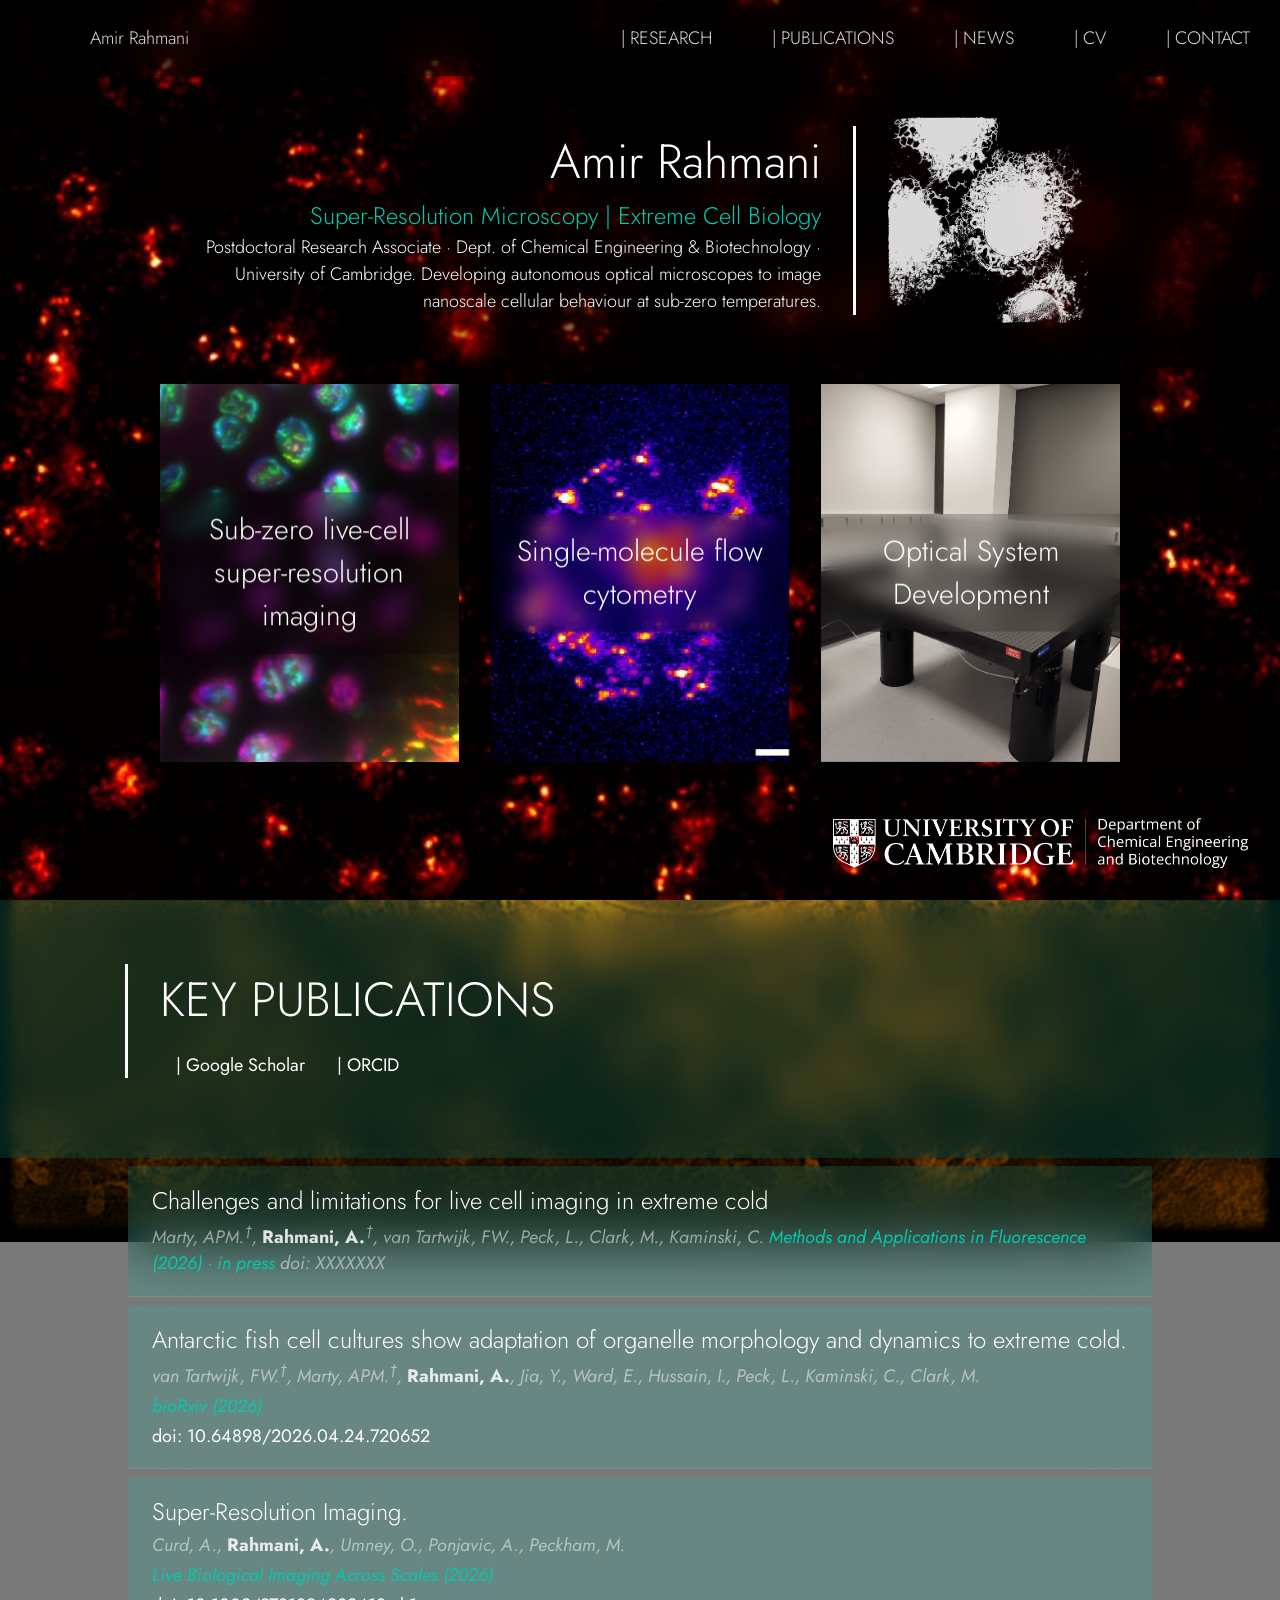
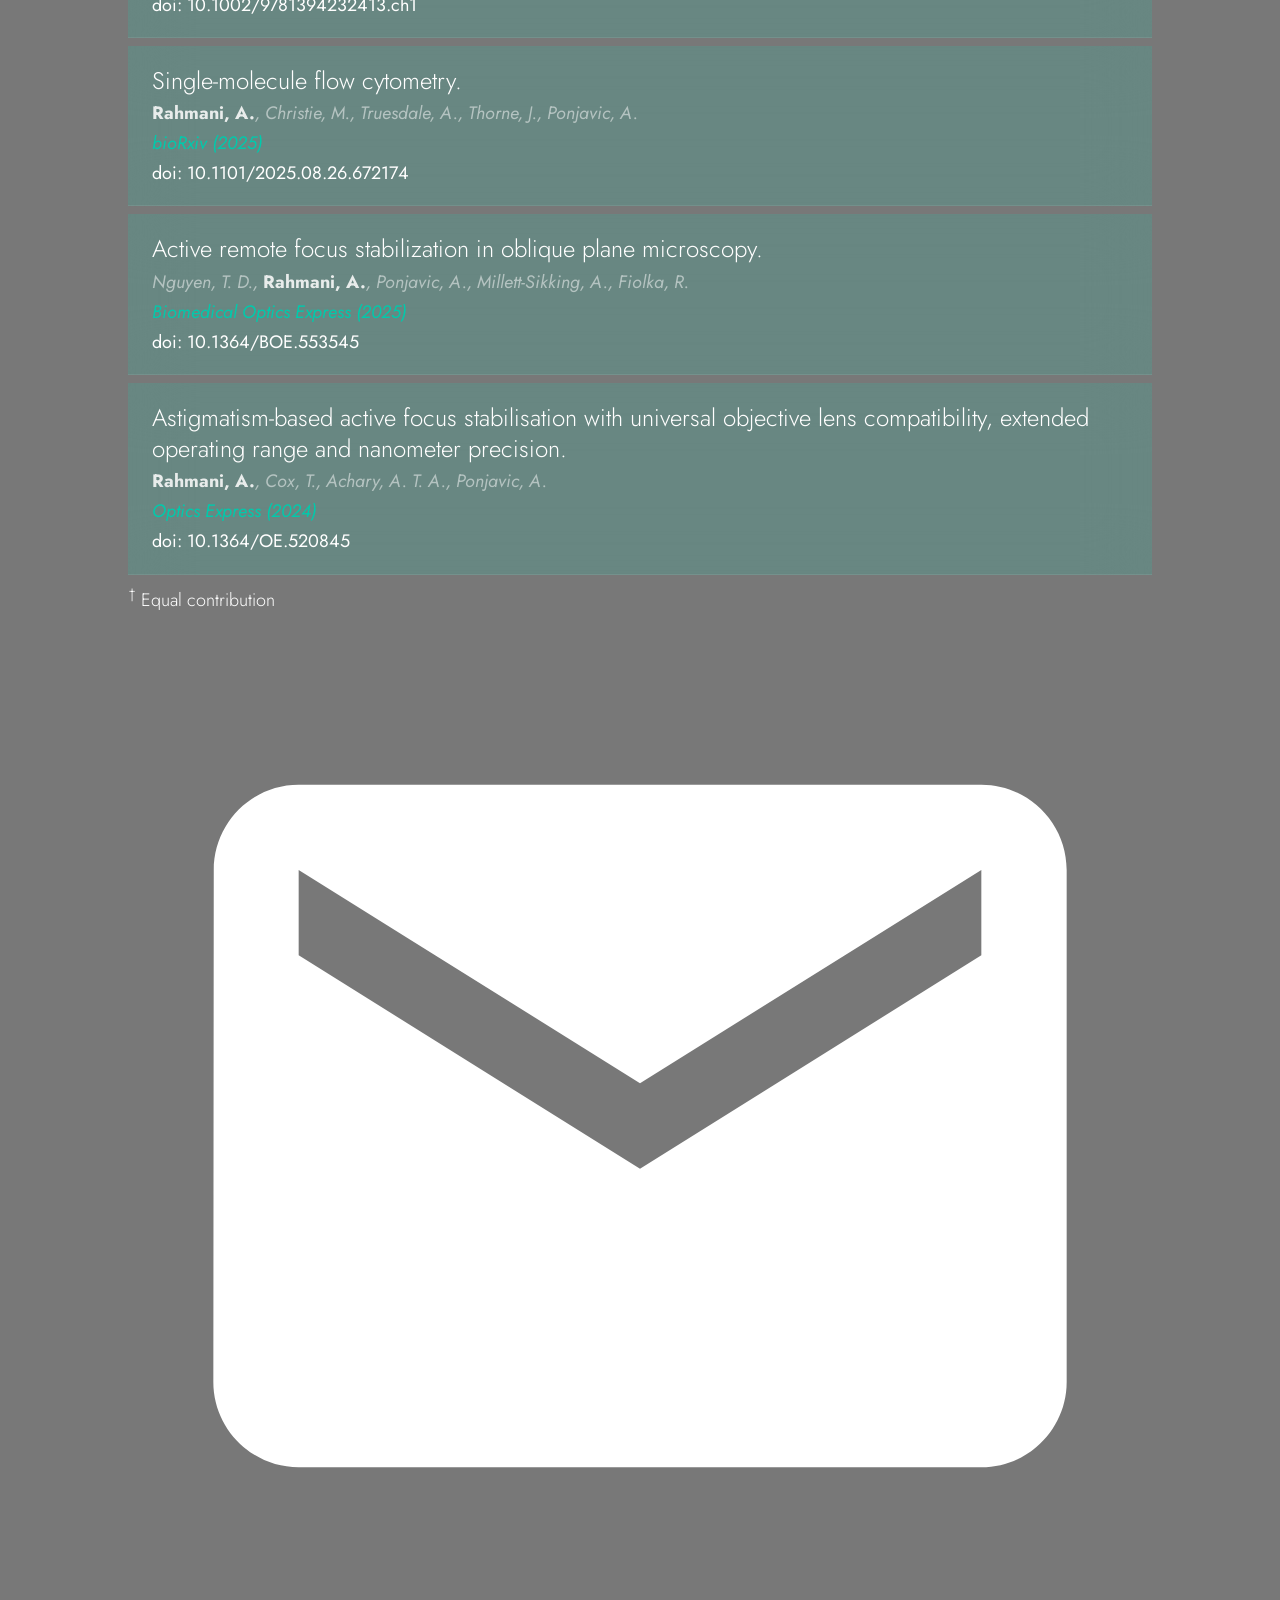
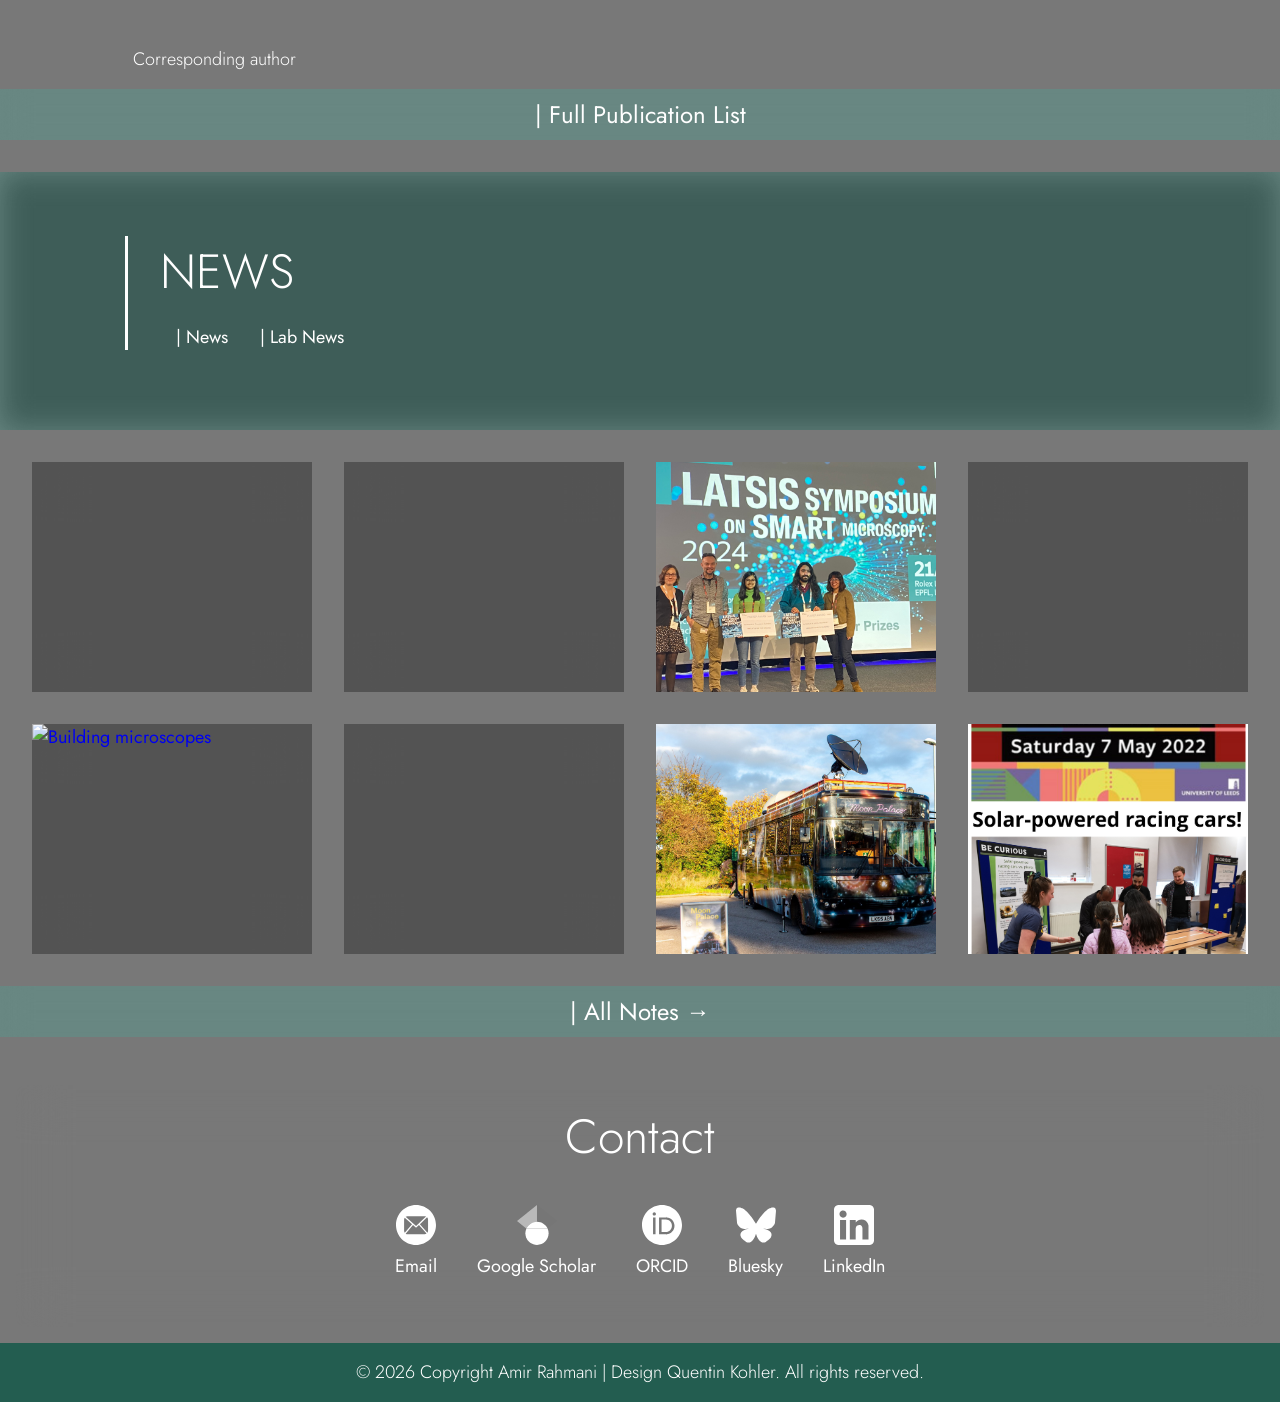
==== commit 9e85a802: "Update index.html" ====
--- a/index.html
+++ b/index.html
@@ -147,7 +147,7 @@
         <div class="pub-row">
             <div class="pub-row-main">
                 <span class="pub-row-title">Challenges and limitations for live cell imaging in extreme cold</span>
-                <span class="pub-row-authors">Marty, APM.<sup>†</sup>, <span class="pub-row-self">Rahmani, A.</span><sup>†</sup>, van Tartwijk, FW., Peck, L., Clark, M., Kaminski, C.<span class="corr-author" title="Corresponding author"><svg viewBox="0 0 24 24" role="img" aria-label="Corresponding author"><path fill="currentColor" d="M20 4H4c-1.1 0-1.99.9-1.99 2L2 18c0 1.1.9 2 2 2h16c1.1 0 2-.9 2-2V6c0-1.1-.9-2-2-2zm0 4-8 5-8-5V6l8 5 8-5v2z"/></svg></span></span>
+                <span class="pub-row-authors">Marty, APM.<sup>†</sup>, <span class="pub-row-self">Rahmani, A.</span><sup>†</sup>, van Tartwijk, FW., Peck, L., Clark, M., Kaminski, C.
                 <span class="pub-row-journal">Methods and Applications in Fluorescence (2026) · in press</span>
                 <span class="pub-row-doi">doi: XXXXXXX</span>
             </div>
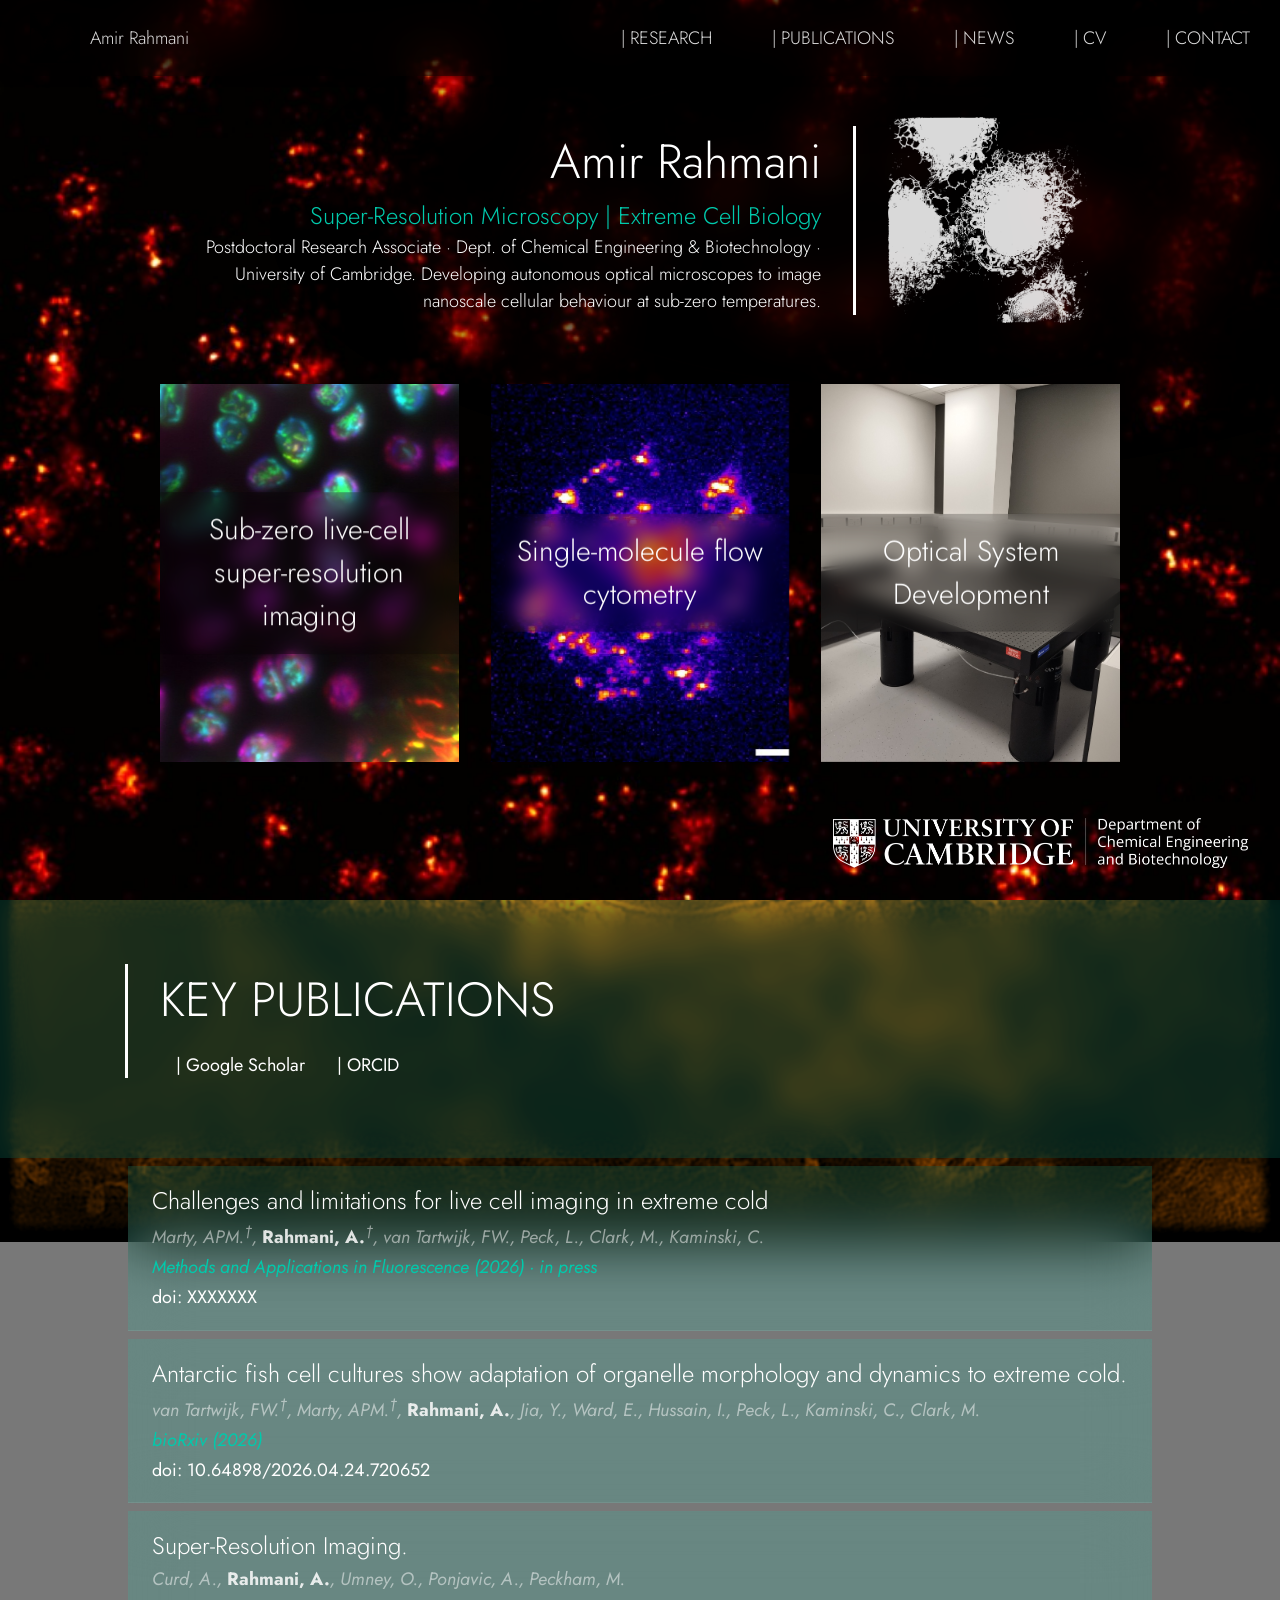
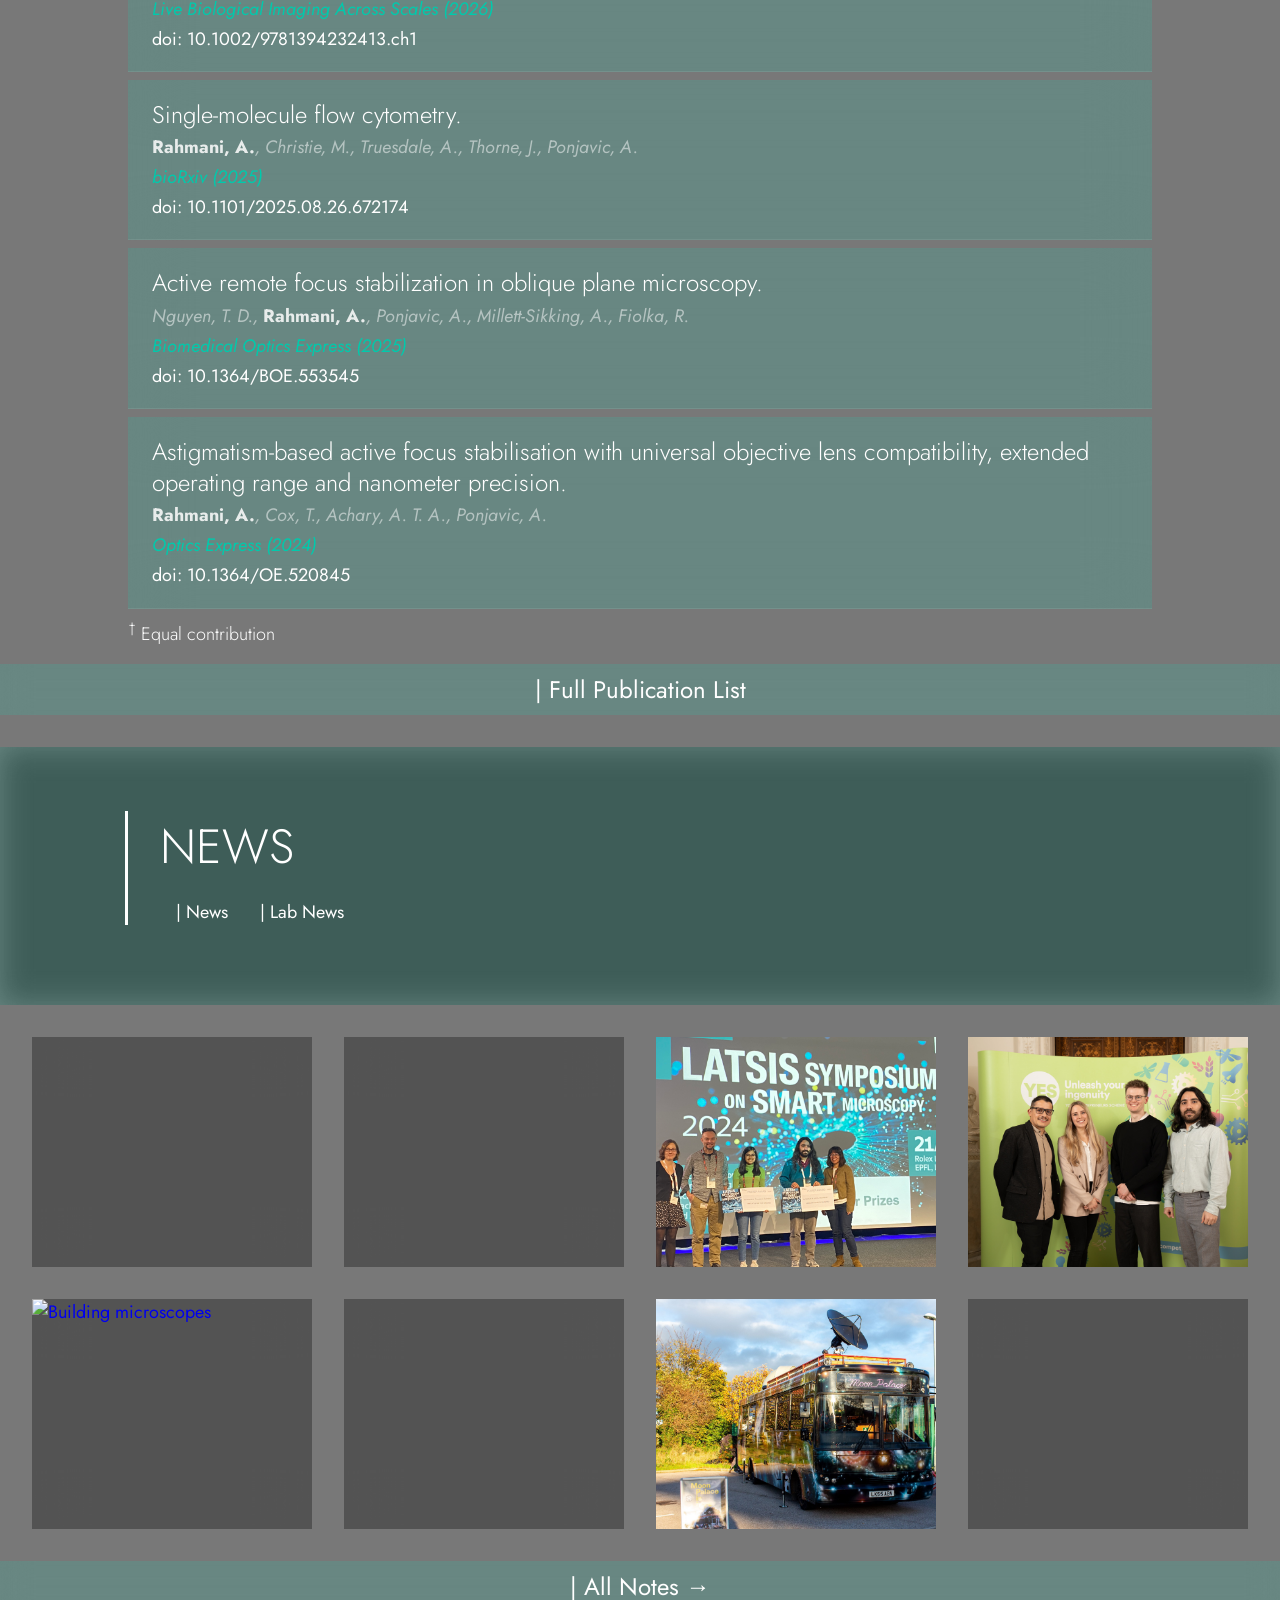
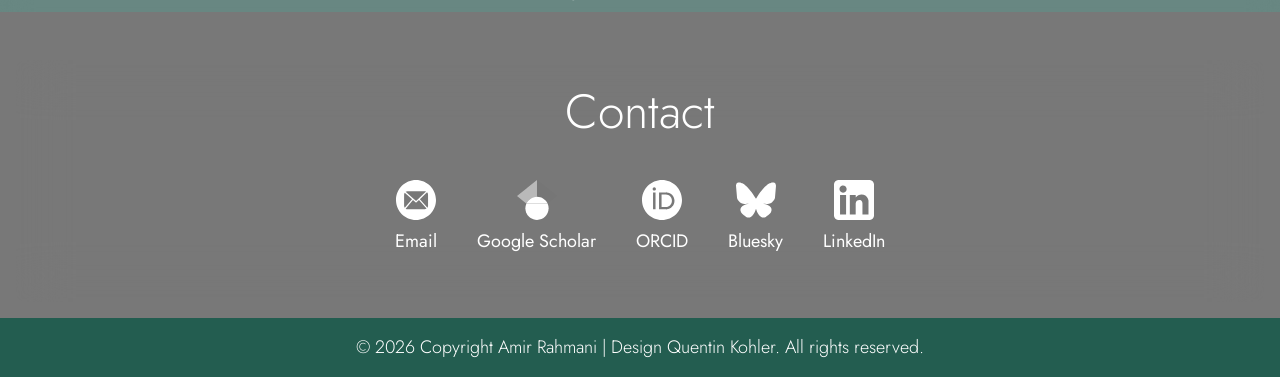
==== commit 683d5bd4: "Change greeting from 'Hello' to 'Goodbye'" ====
--- a/index.html
+++ b/index.html
@@ -147,7 +147,7 @@
         <div class="pub-row">
             <div class="pub-row-main">
                 <span class="pub-row-title">Challenges and limitations for live cell imaging in extreme cold</span>
-                <span class="pub-row-authors">Marty, APM.<sup>†</sup>, <span class="pub-row-self">Rahmani, A.</span><sup>†</sup>, van Tartwijk, FW., Peck, L., Clark, M., Kaminski, C.
+                <span class="pub-row-authors">Marty, APM.<sup>†</sup>, <span class="pub-row-self">Rahmani, A.</span><sup>†</sup>, van Tartwijk, FW., Peck, L., Clark, M., Kaminski, C.</span>
                 <span class="pub-row-journal">Methods and Applications in Fluorescence (2026) · in press</span>
                 <span class="pub-row-doi">doi: XXXXXXX</span>
             </div>
@@ -200,7 +200,6 @@
 
         <p class="pub-legend">
             <span class="legend-key"><sup>†</sup>&nbsp;Equal contribution</span>
-            <span class="legend-key"><span class="corr-author" aria-hidden="true"><svg viewBox="0 0 24 24"><path fill="currentColor" d="M20 4H4c-1.1 0-1.99.9-1.99 2L2 18c0 1.1.9 2 2 2h16c1.1 0 2-.9 2-2V6c0-1.1-.9-2-2-2zm0 4-8 5-8-5V6l8 5 8-5v2z"/></svg></span>&nbsp;Corresponding author</span>
         </p>
 
     </div>
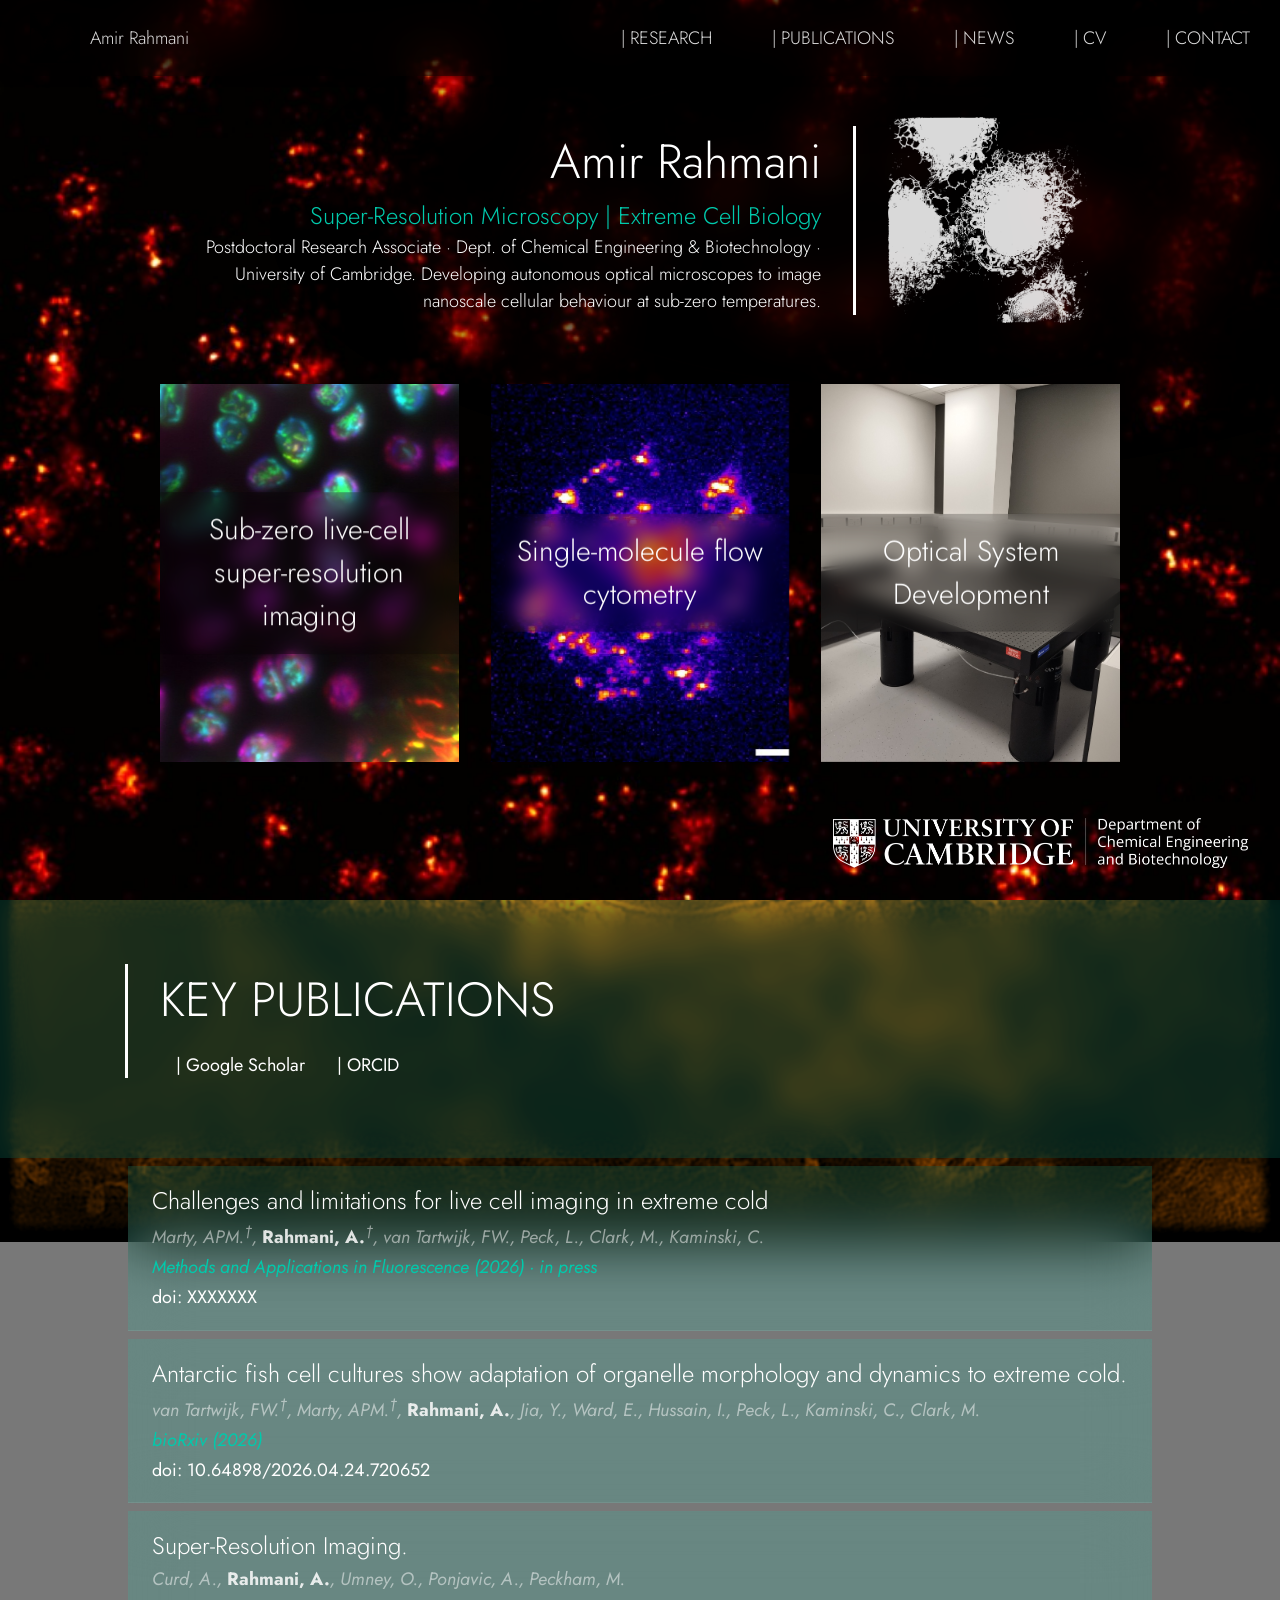
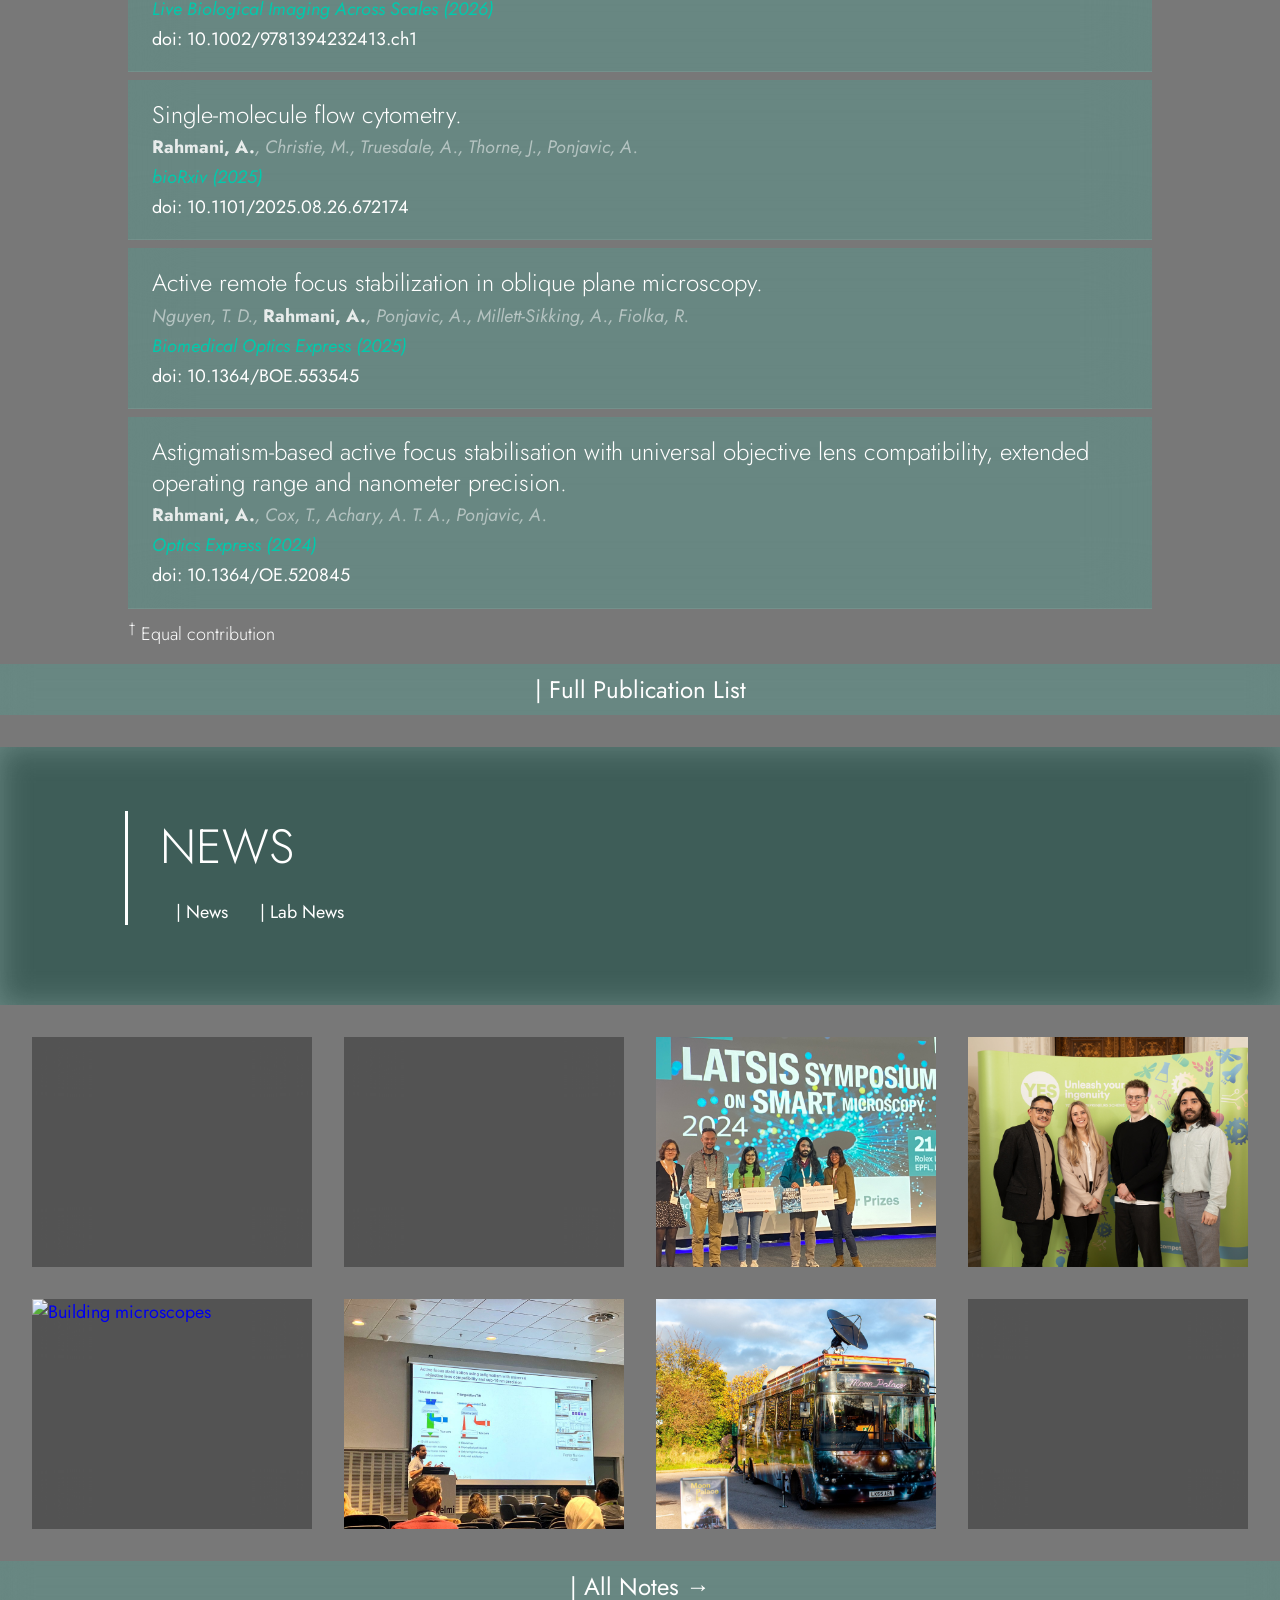
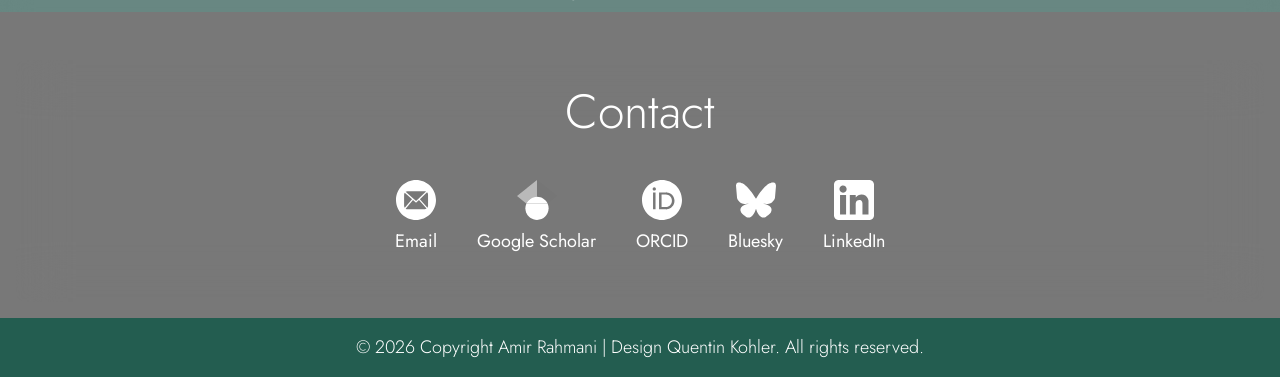
==== commit f6fa3c5b: "Update index.html" ====
--- a/index.html
+++ b/index.html
@@ -63,7 +63,7 @@
             <li class="hideonmobile"><a href="research.html">| RESEARCH</a></li>
             <!-- <li class="hideonmobile"><a href="Team.html">| TEAM</a></li> -->
             <li class="hideonmobile"><a href="#publications">| PUBLICATIONS</a></li>
-            <li class="hideonmobile"><a href="#outreach">| NEWS</a></li>
+            <li class="hideonmobile"><a href="#news">| NEWS</a></li>
             <li class="hideonmobile"><a href="cv.html">| CV</a></li>
             <li class="hideonmobile"><a href="#contact">| CONTACT</a></li>
             <li class="menu-icon" onclick=showSidebar()><a><img src="assets/LogoBW.svg" alt="Logo" loading="eager" decoding="async"> </a></li>
@@ -218,10 +218,10 @@
             <h1>NEWS</h1>
 
             <div class="simple-publications-links">
-                <a href="Outreach.html" class="simple-contact-item">
+                <a href="notes.html" class="simple-contact-item">
                     <span class="simple-publications-label">| News</span>
                 </a>
-                <a href="Outreach.html" class="simple-contact-item">
+                <a href="notes.html" class="simple-contact-item">
                     <span class="simple-publications-label">| Lab News</span>
                 </a>
             </div>
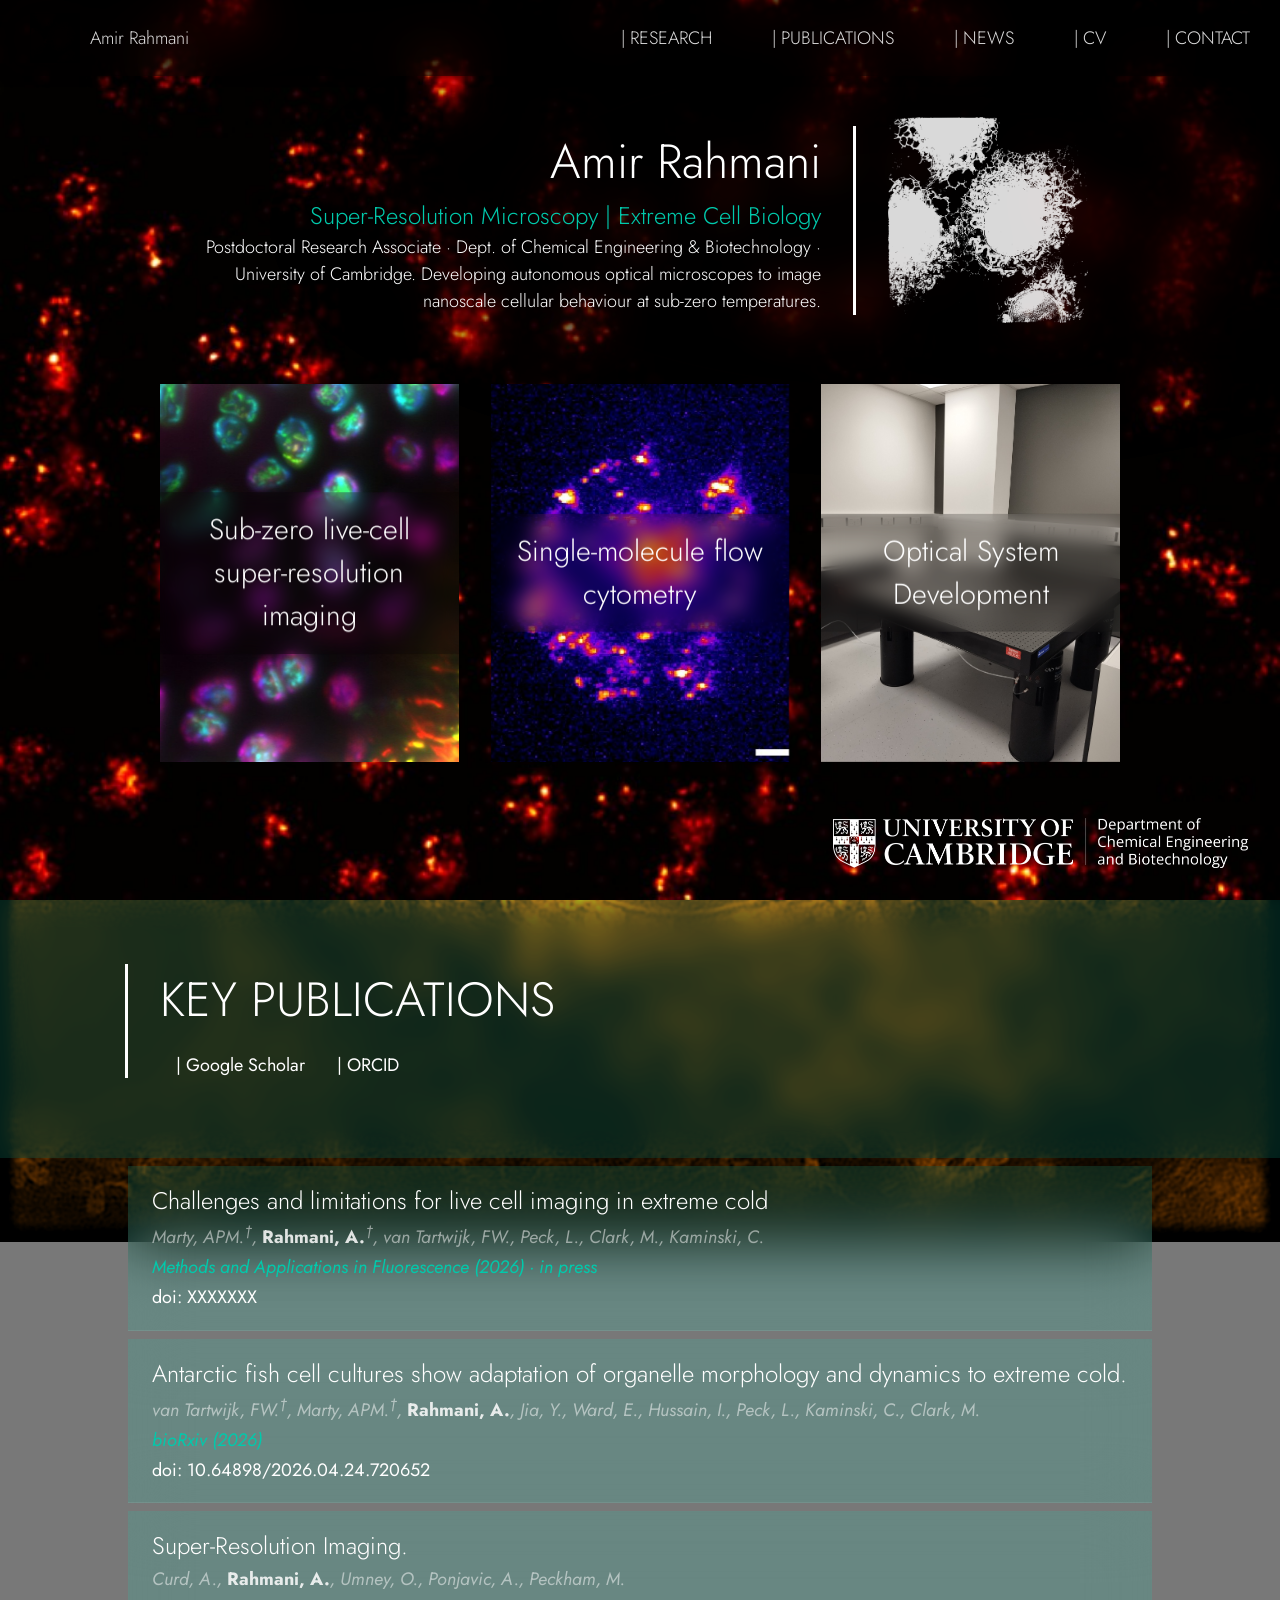
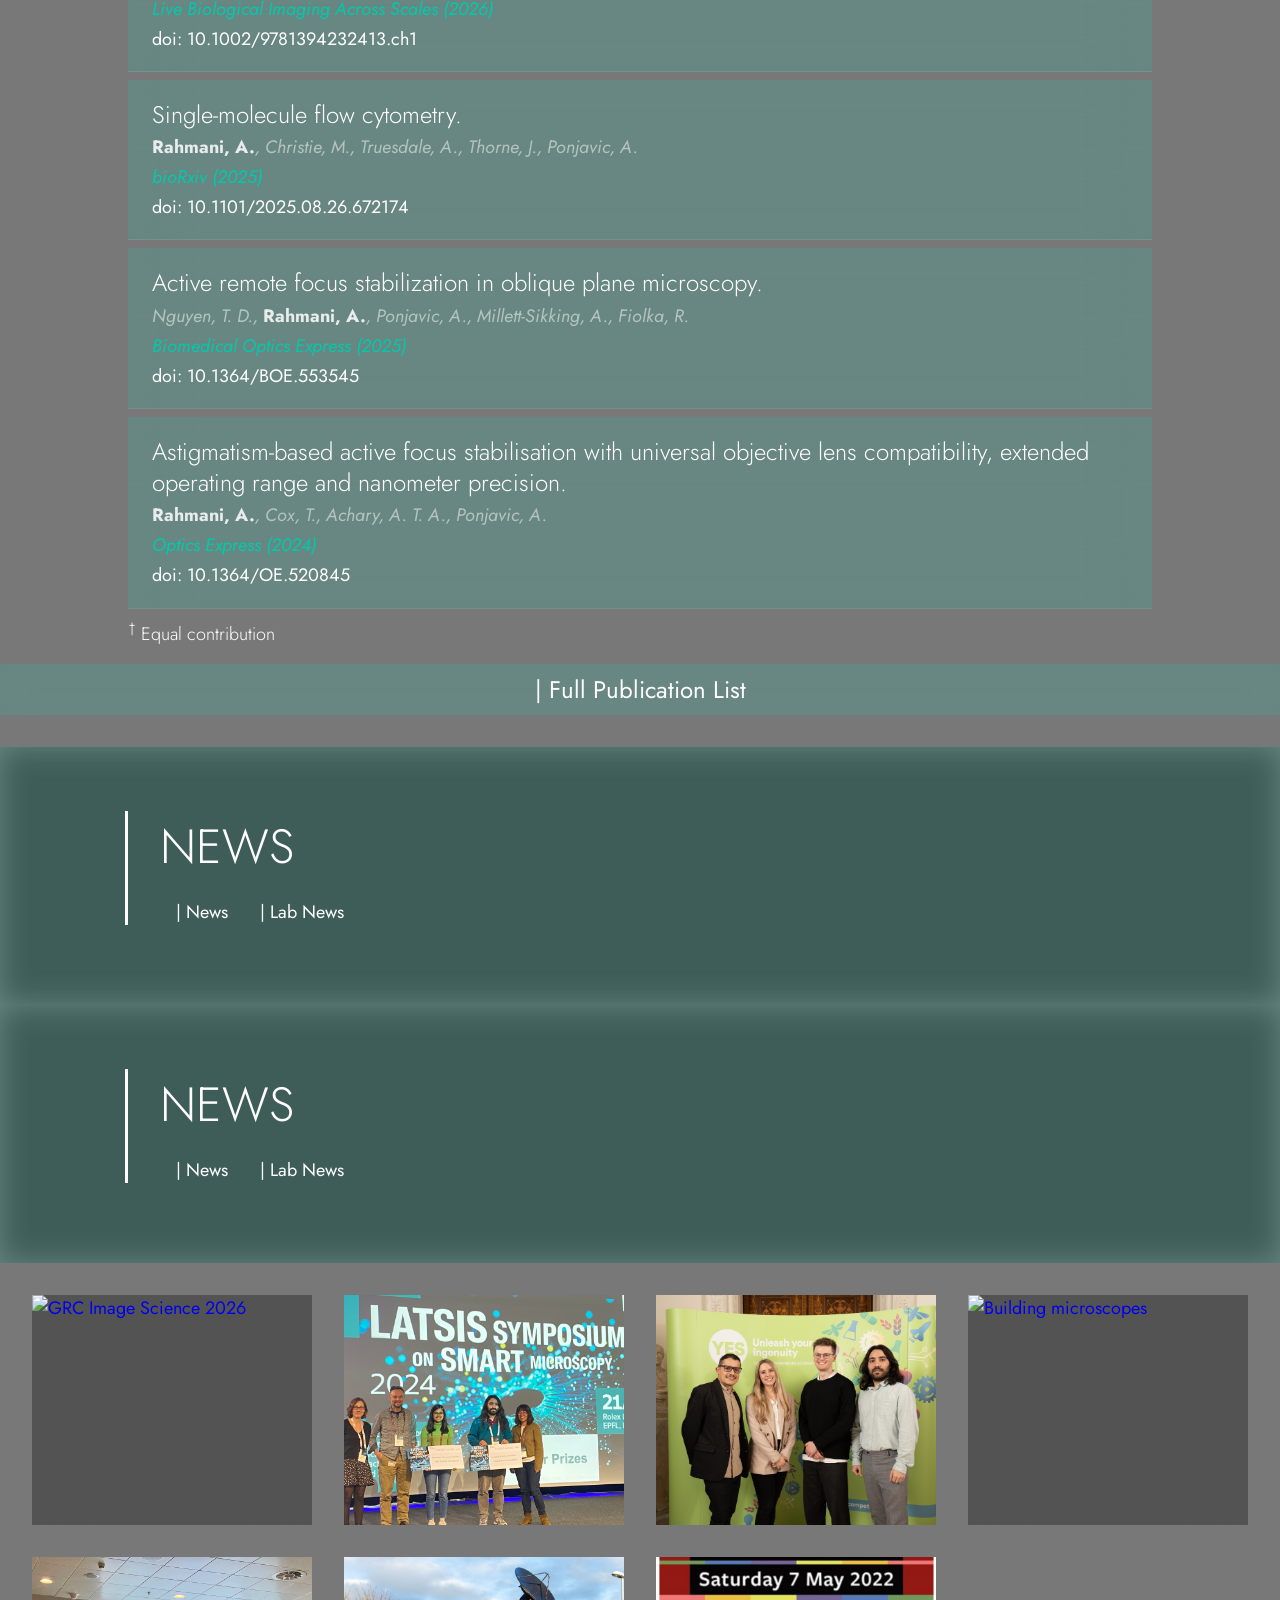
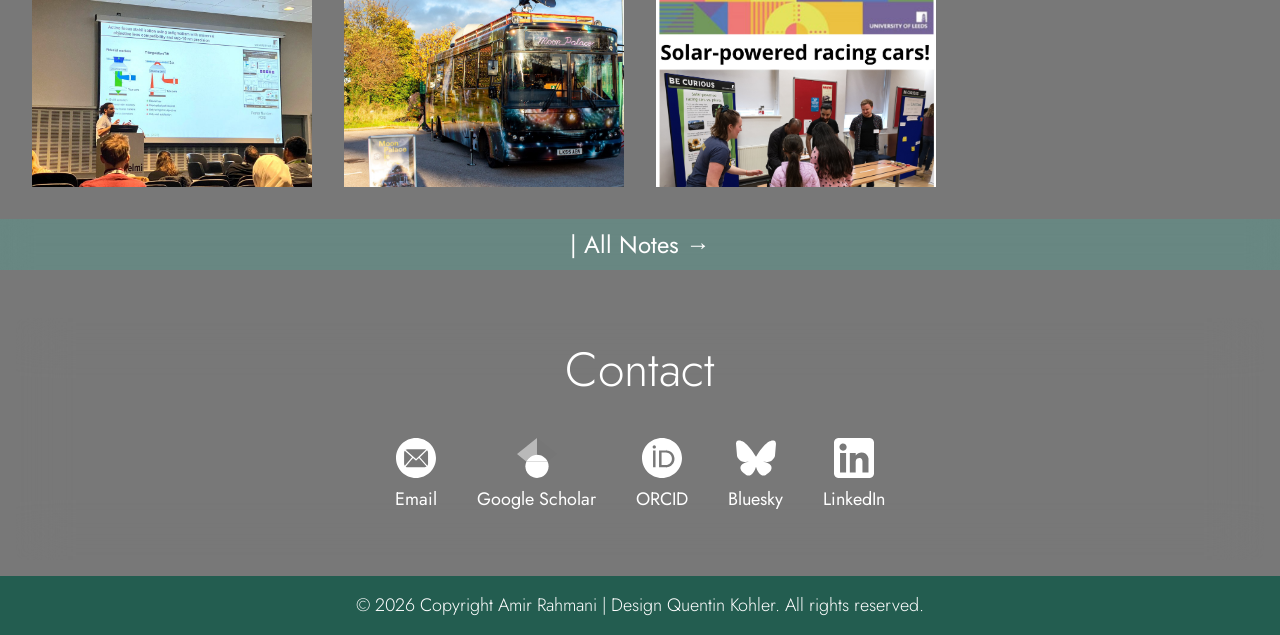
==== commit e85ecfd2: "Update index.html" ====
--- a/index.html
+++ b/index.html
@@ -231,29 +231,37 @@
     
 </section>
 
+<section class="section-header outreach-header" id="outreach" style="--section-bg: url('assets/STAR635.jpg');">
+    <div class="bg-titles">
+        <div class="section-title" >
+            <h1>NEWS</h1>
+            <div class="simple-publications-links">
+                <a href="notes.html" class="simple-contact-item">
+                    <span class="simple-publications-label">| News</span>
+                </a>
+                <a href="notes.html" class="simple-contact-item">
+                    <span class="simple-publications-label">| Lab News</span>
+                </a>
+            </div>
+        </div>
+    </div>
+</section>
+ 
 <!-- ══ NOTES ══ -->
 <section id="notes" class="section-photo-bg outreach-section" style="--section-bg: url('assets/STAR635.jpg');">
     <div class="outreach-list">
         <ul class="outreach-grid">
-
-            <li class="outreach-item">
-                <a href="notes.html" target="_self">
-                    <img src="assets/IMG_4169.jpeg" alt="Solvatochromic dyes" class="outreach-image" loading="lazy" decoding="async">
-                    <div class="outreach-card-content">
-                        <h3 class="outreach-title">Why solvatochromic dyes are tricky in cold membranes</h3>
-                    </div>
-                </a>
-            </li>
-
-            <li class="outreach-item">
-                <a href="notes.html" target="_self">
-                    <img src="assets/smOPM_All2.png" alt="smFC preprint" class="outreach-image" loading="lazy" decoding="async">
-                    <div class="outreach-card-content">
-                        <h3 class="outreach-title">smFC preprint is out on bioRxiv</h3>
-                    </div>
-                </a>
-            </li>
-
+ 
+            <!-- GRC Image Science 2026 — newest first -->
+            <li class="outreach-item">
+                <a href="notes.html" target="_self">
+                    <img src="assets/GRC_Group_Photo.png" alt="GRC Image Science 2026" class="outreach-image" loading="lazy" decoding="async">
+                    <div class="outreach-card-content">
+                        <h3 class="outreach-title">GRC Image Science 2026 in Lucca — and co-chairing the next GRS</h3>
+                    </div>
+                </a>
+            </li>
+ 
             <li class="outreach-item">
                 <a href="notes.html" target="_self">
                     <img src="assets/EPFL.jpeg" alt="EPFL Best Poster" class="outreach-image" loading="lazy" decoding="async">
@@ -262,7 +270,7 @@
                     </div>
                 </a>
             </li>
-
+ 
             <li class="outreach-item">
                 <a href="notes.html" target="_self">
                     <img src="assets/DSC03685.jpg" alt="YES24" class="outreach-image" loading="lazy" decoding="async">
@@ -271,7 +279,7 @@
                     </div>
                 </a>
             </li>
-
+ 
             <li class="outreach-item">
                 <a href="notes.html" target="_self">
                     <img src="assets/OPM_Wolfson.png" alt="Building microscopes" class="outreach-image" loading="lazy" decoding="async">
@@ -280,7 +288,7 @@
                     </div>
                 </a>
             </li>
-
+ 
             <li class="outreach-item">
                 <a href="notes.html" target="_self">
                     <img src="assets/ELMI2.jpeg" alt="ELMI 2024" class="outreach-image" loading="lazy" decoding="async">
@@ -289,6 +297,7 @@
                     </div>
                 </a>
             </li>
+ 
             <li class="outreach-item">
                 <a href="notes.html" target="_self">
                     <img src="assets/MoonPalace.jpeg" alt="Moon Palace outreach" class="outreach-image" loading="lazy" decoding="async">
@@ -297,7 +306,7 @@
                     </div>
                 </a>
             </li>
-            
+ 
             <li class="outreach-item">
                 <a href="notes.html" target="_self">
                     <img src="assets/BeCurious.jpeg" alt="Be Curious outreach" class="outreach-image" loading="lazy" decoding="async">
@@ -306,9 +315,10 @@
                     </div>
                 </a>
             </li>
+ 
         </ul>
     </div>
-
+ 
     <div class="more-publications">
         <a href="notes.html">| All Notes →</a>
     </div>
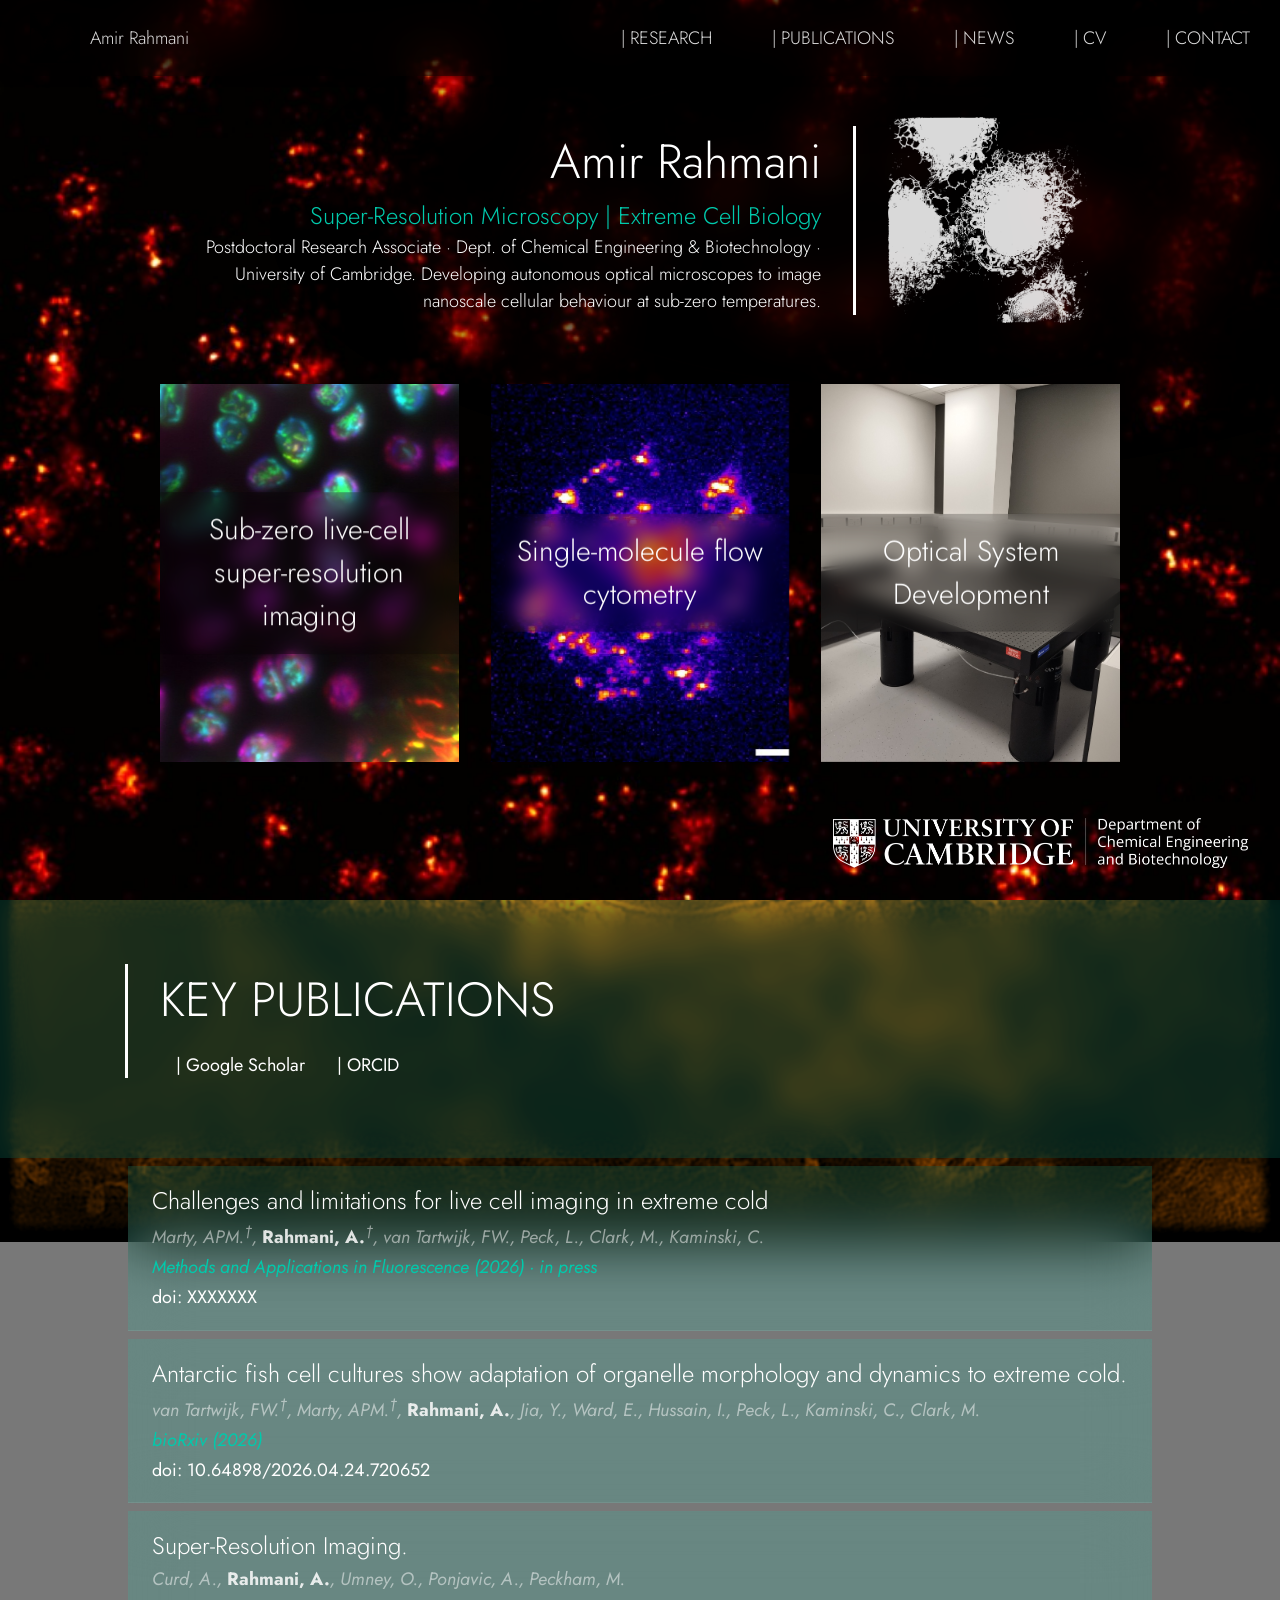
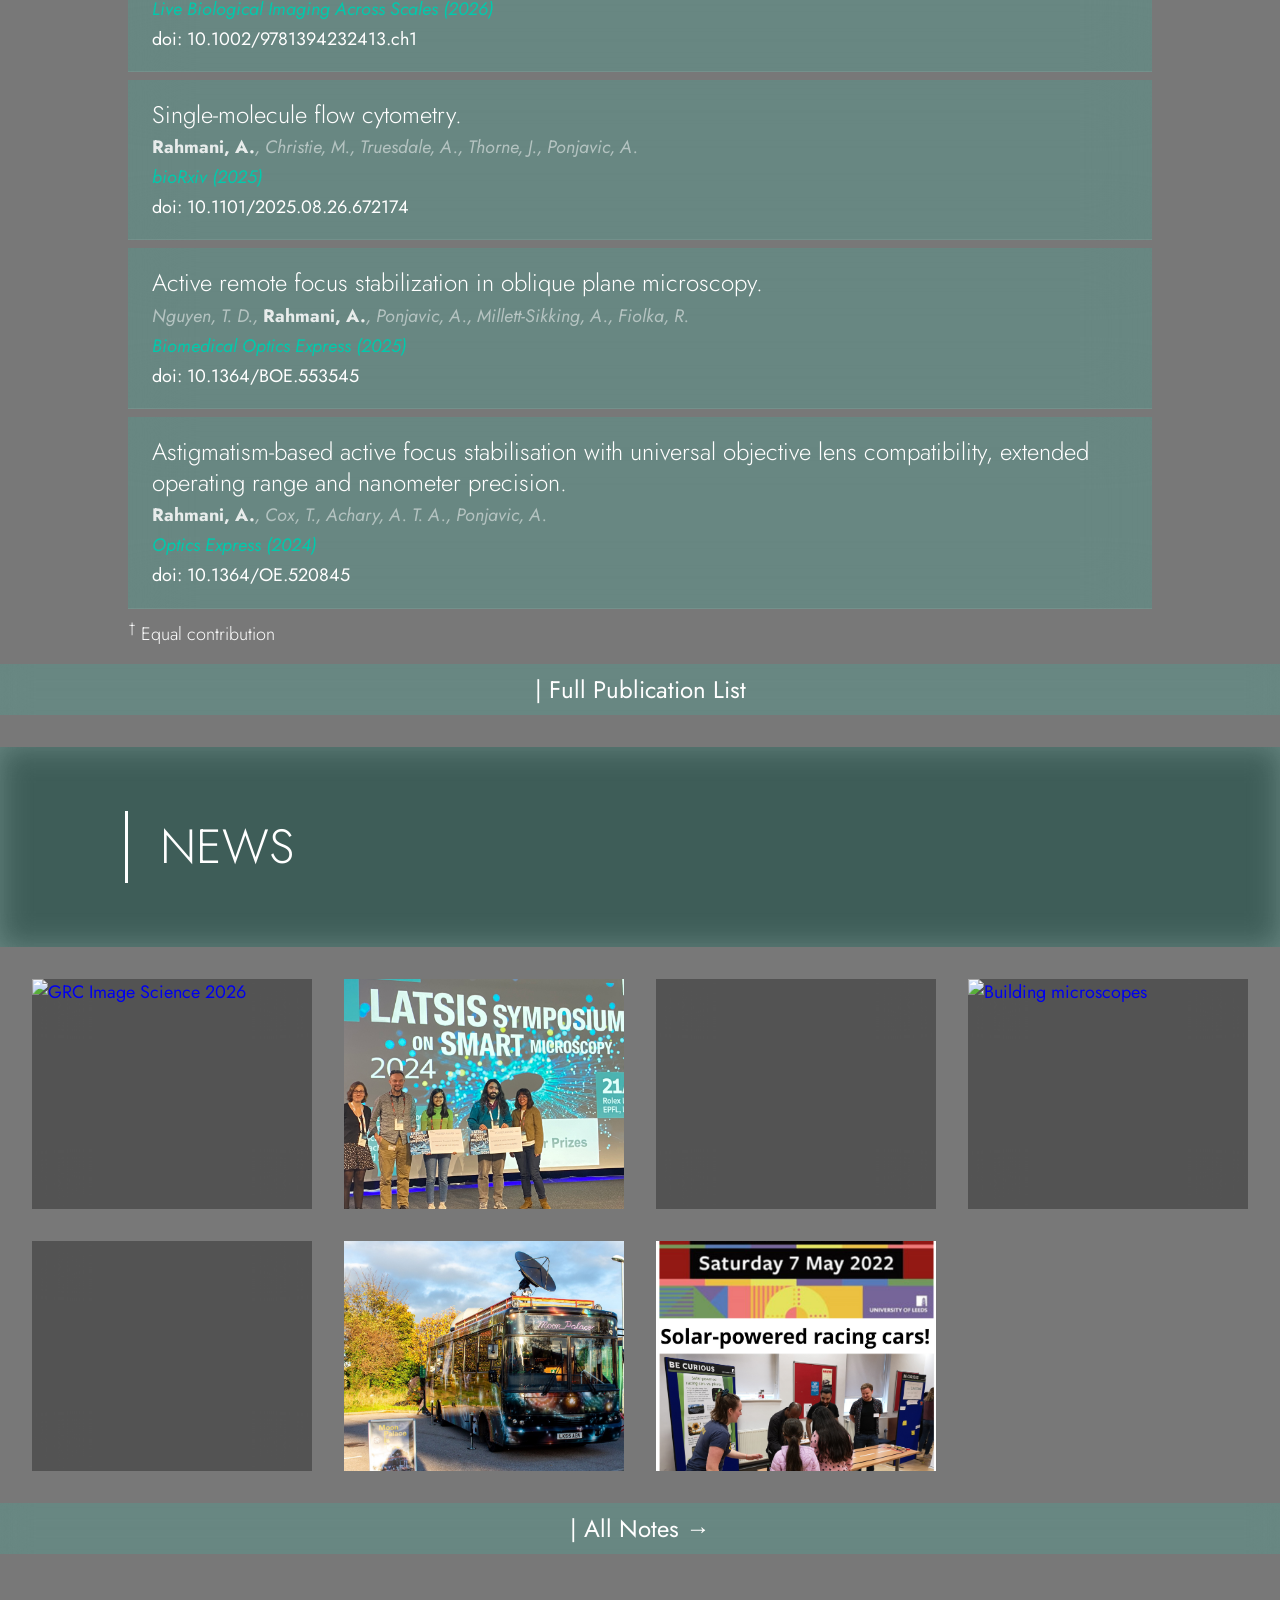
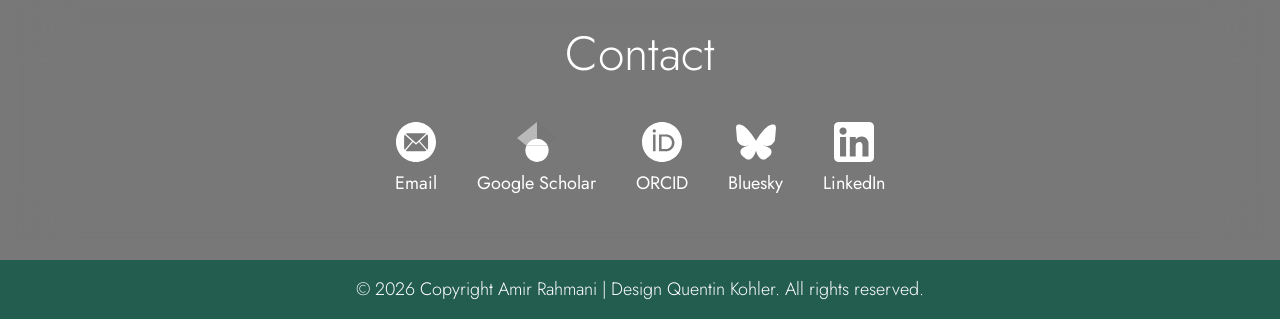
==== commit adc37c46: "Update index.html" ====
--- a/index.html
+++ b/index.html
@@ -216,33 +216,6 @@
     <div class="bg-titles">
         <div class="section-title" >
             <h1>NEWS</h1>
-
-            <div class="simple-publications-links">
-                <a href="notes.html" class="simple-contact-item">
-                    <span class="simple-publications-label">| News</span>
-                </a>
-                <a href="notes.html" class="simple-contact-item">
-                    <span class="simple-publications-label">| Lab News</span>
-                </a>
-            </div>
-
-        </div>
-    </div>
-    
-</section>
-
-<section class="section-header outreach-header" id="outreach" style="--section-bg: url('assets/STAR635.jpg');">
-    <div class="bg-titles">
-        <div class="section-title" >
-            <h1>NEWS</h1>
-            <div class="simple-publications-links">
-                <a href="notes.html" class="simple-contact-item">
-                    <span class="simple-publications-label">| News</span>
-                </a>
-                <a href="notes.html" class="simple-contact-item">
-                    <span class="simple-publications-label">| Lab News</span>
-                </a>
-            </div>
         </div>
     </div>
 </section>
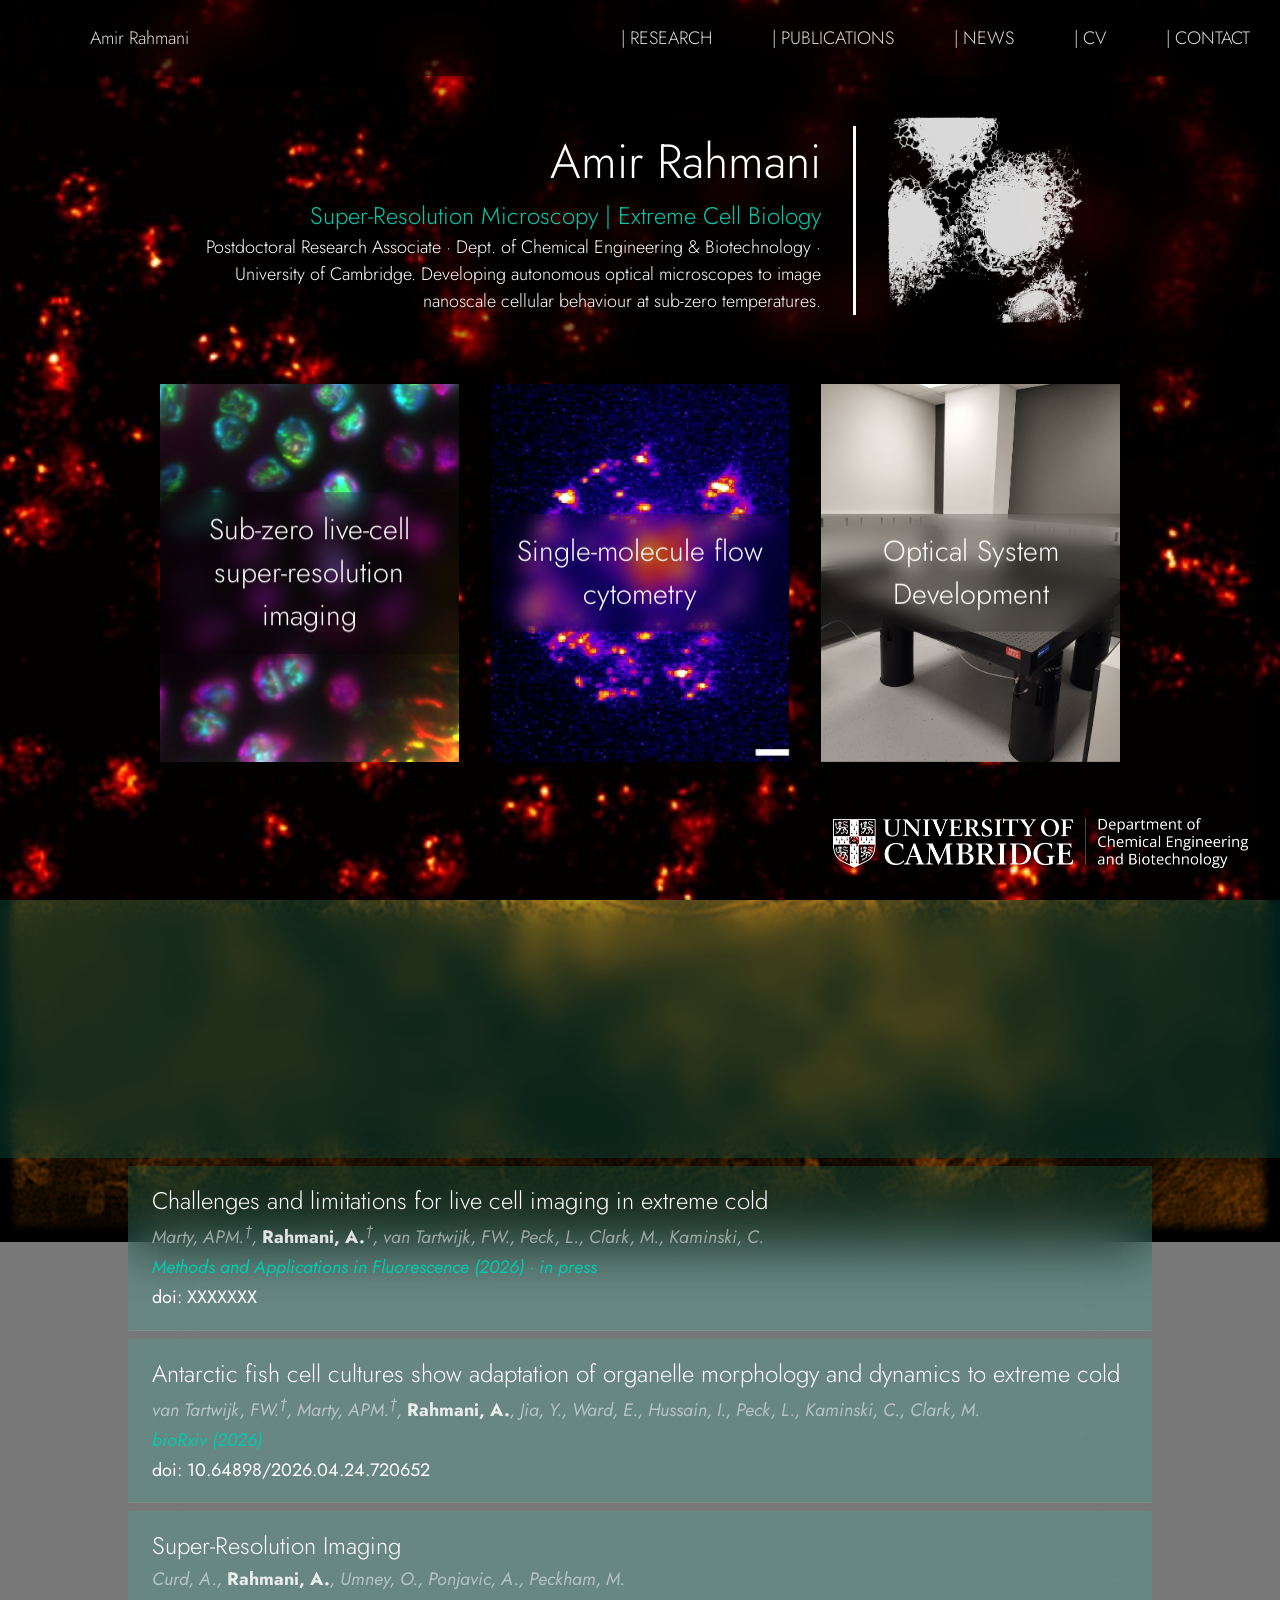
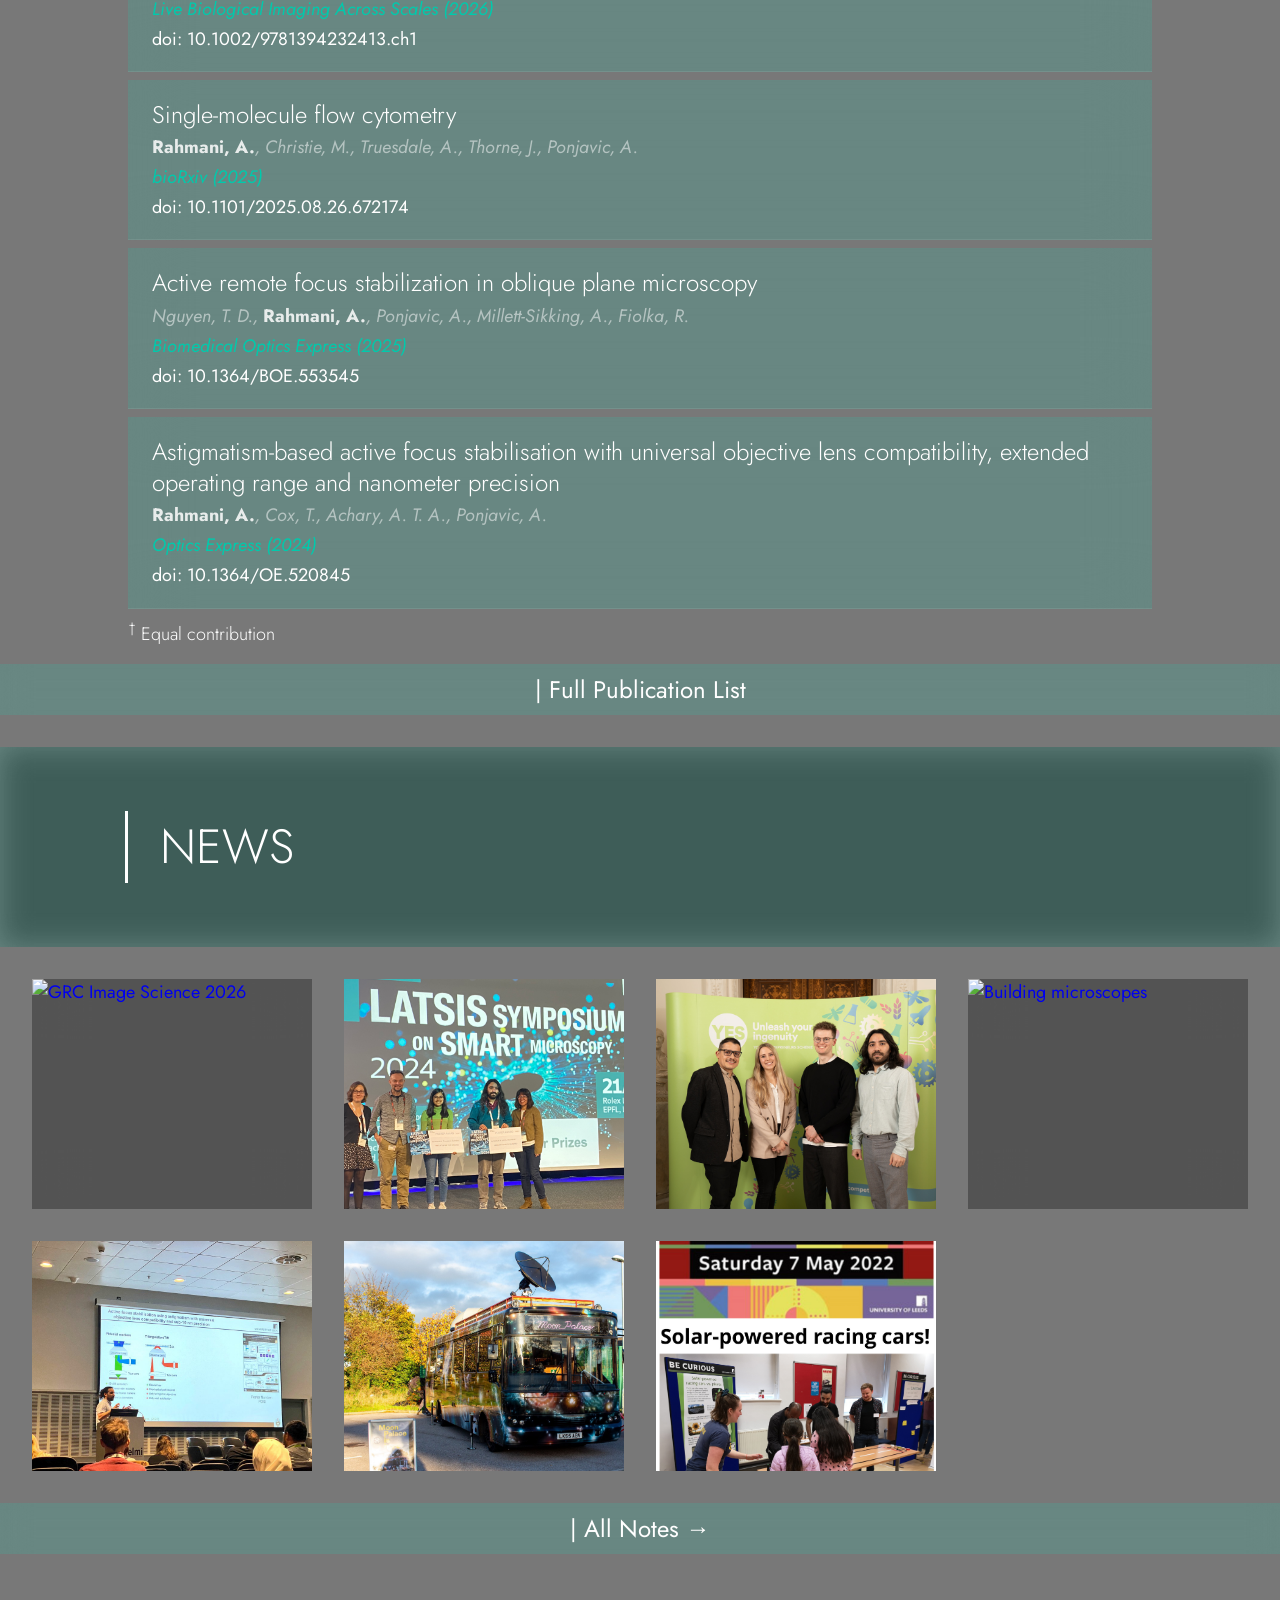
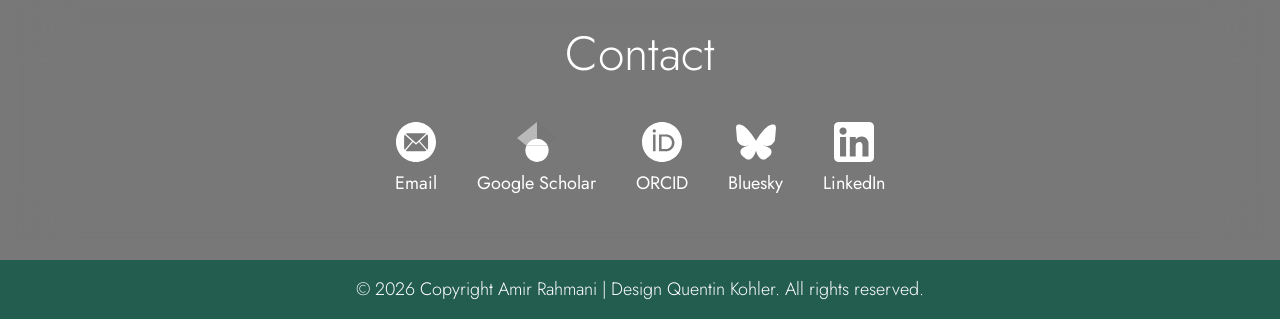
==== commit 608b6d17: "Update index.html" ====
--- a/index.html
+++ b/index.html
@@ -155,7 +155,7 @@
         
         <div class="pub-row">
             <div class="pub-row-main">
-                <span class="pub-row-title">Antarctic fish cell cultures show adaptation of organelle morphology and dynamics to extreme cold.</span>
+                <span class="pub-row-title">Antarctic fish cell cultures show adaptation of organelle morphology and dynamics to extreme cold</span>
                 <span class="pub-row-authors">van Tartwijk, FW.<sup>†</sup>, Marty, APM.<sup>†</sup>, <span class="pub-row-self">Rahmani, A.</span>, Jia, Y., Ward, E., Hussain, I., Peck, L., Kaminski, C., Clark, M.</span>
                 <span class="pub-row-journal">bioRxiv (2026)</span>
                 <span class="pub-row-doi">doi: 10.64898/2026.04.24.720652</span>
@@ -164,7 +164,7 @@
 
         <div class="pub-row">
             <div class="pub-row-main">
-                <span class="pub-row-title">Super-Resolution Imaging.</span>
+                <span class="pub-row-title">Super-Resolution Imaging</span>
                 <span class="pub-row-authors">Curd, A., <span class="pub-row-self">Rahmani, A.</span>, Umney, O., Ponjavic, A., Peckham, M.</span>
                 <span class="pub-row-journal">Live Biological Imaging Across Scales (2026)</span>
                 <span class="pub-row-doi">doi: 10.1002/9781394232413.ch1</span>
@@ -173,7 +173,7 @@
 
         <div class="pub-row">
             <div class="pub-row-main">
-                <span class="pub-row-title">Single-molecule flow cytometry.</span>
+                <span class="pub-row-title">Single-molecule flow cytometry</span>
                 <span class="pub-row-authors"><span class="pub-row-self">Rahmani, A.</span>, Christie, M., Truesdale, A., Thorne, J., Ponjavic, A.</span>
                 <span class="pub-row-journal">bioRxiv (2025)</span>
                 <span class="pub-row-doi">doi: 10.1101/2025.08.26.672174</span>
@@ -182,7 +182,7 @@
 
         <div class="pub-row">
             <div class="pub-row-main">
-                <span class="pub-row-title">Active remote focus stabilization in oblique plane microscopy.</span>
+                <span class="pub-row-title">Active remote focus stabilization in oblique plane microscopy</span>
                 <span class="pub-row-authors">Nguyen, T. D., <span class="pub-row-self">Rahmani, A.</span>, Ponjavic, A., Millett-Sikking, A., Fiolka, R.</span>
                 <span class="pub-row-journal">Biomedical Optics Express (2025)</span>
                 <span class="pub-row-doi">doi: 10.1364/BOE.553545</span>
@@ -191,7 +191,7 @@
 
         <div class="pub-row">
             <div class="pub-row-main">
-                <span class="pub-row-title">Astigmatism-based active focus stabilisation with universal objective lens compatibility, extended operating range and nanometer precision.</span>
+                <span class="pub-row-title">Astigmatism-based active focus stabilisation with universal objective lens compatibility, extended operating range and nanometer precision</span>
                 <span class="pub-row-authors"><span class="pub-row-self">Rahmani, A.</span>, Cox, T., Achary, A. T. A., Ponjavic, A.</span>
                 <span class="pub-row-journal">Optics Express (2024)</span>
                 <span class="pub-row-doi">doi: 10.1364/OE.520845</span>
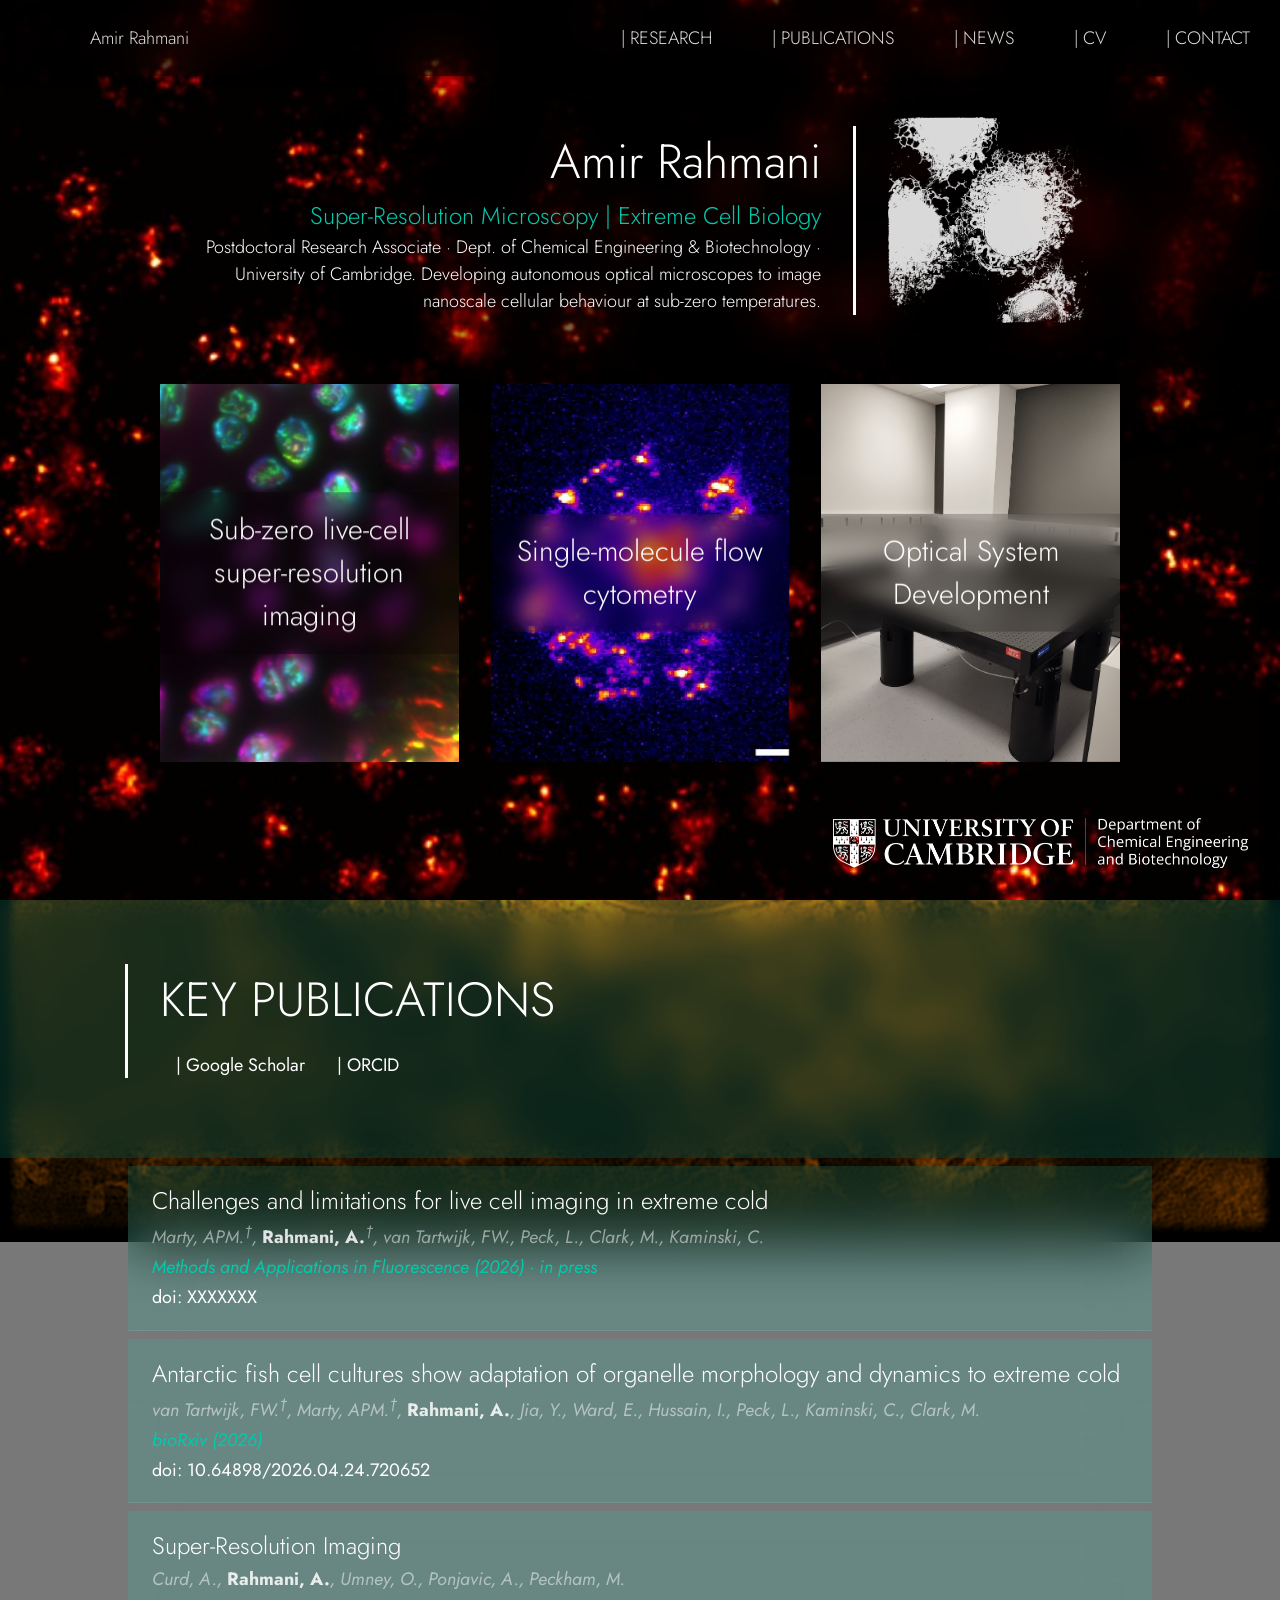
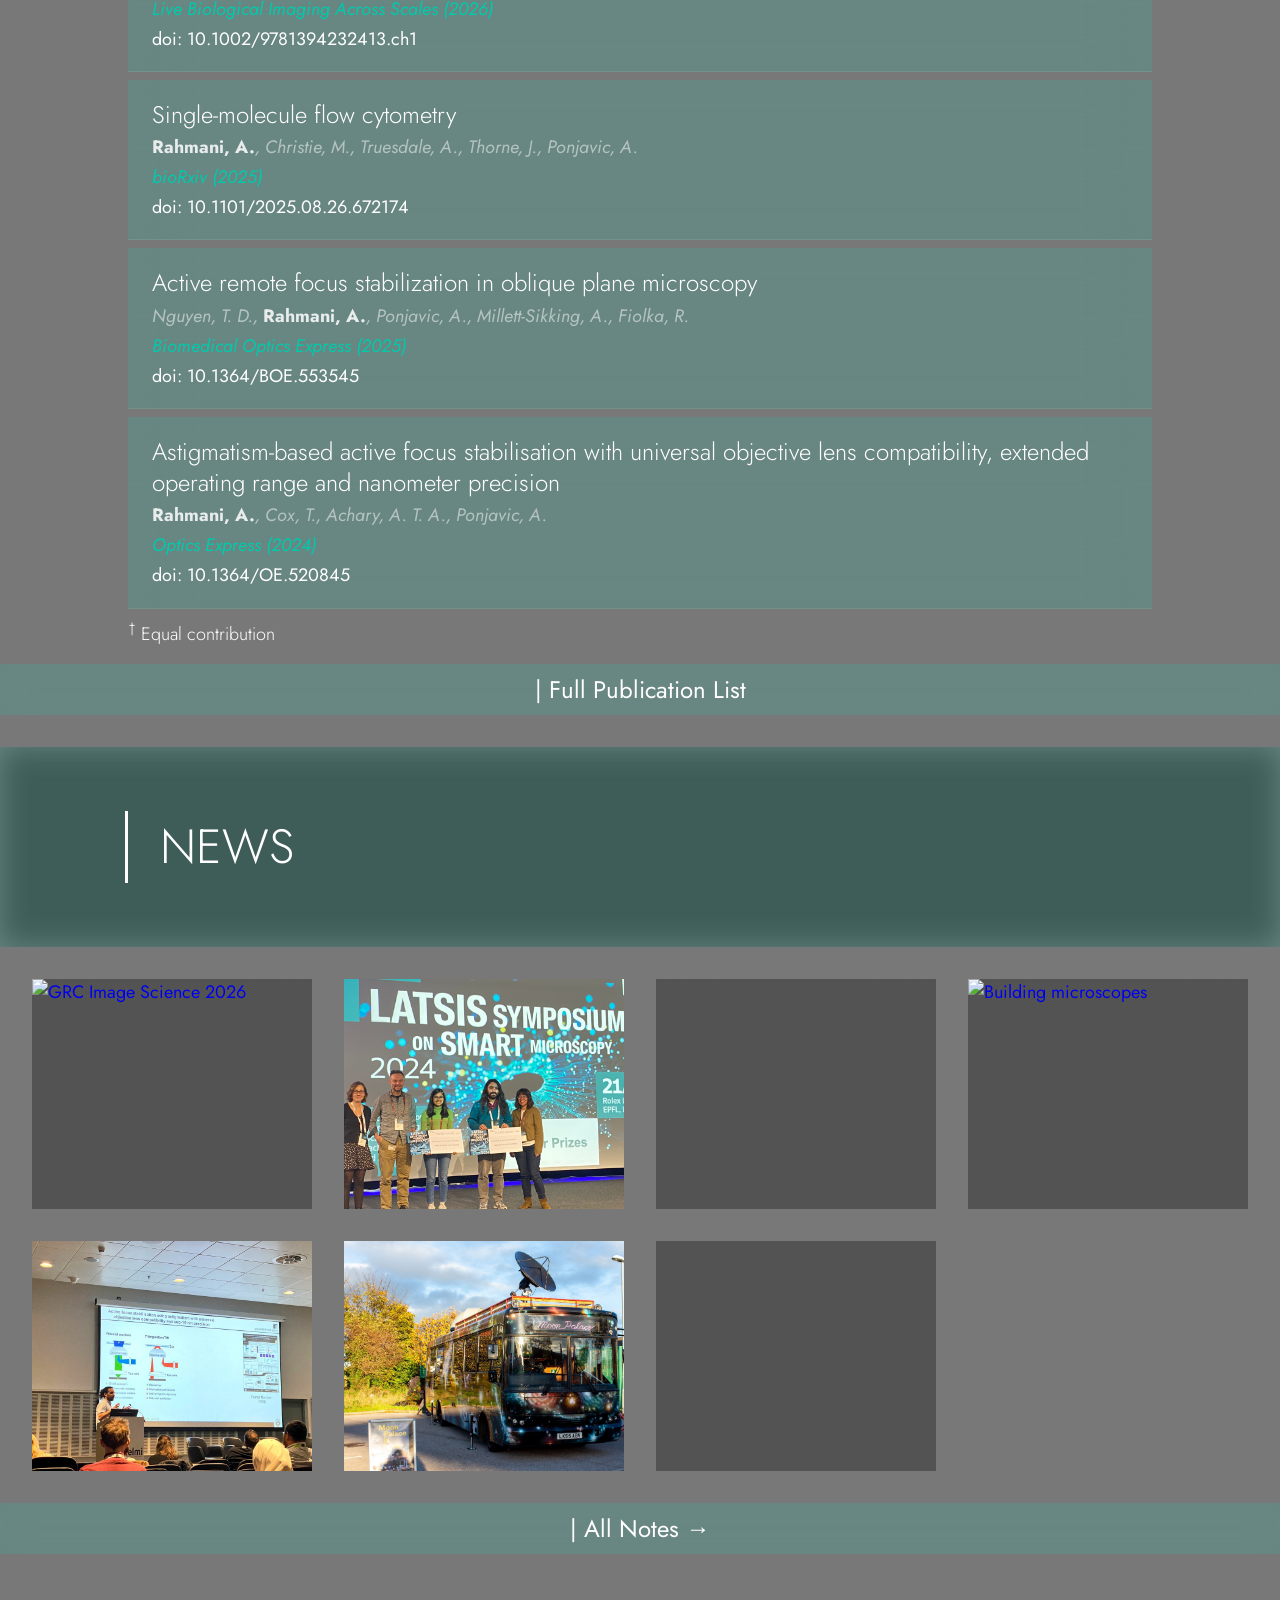
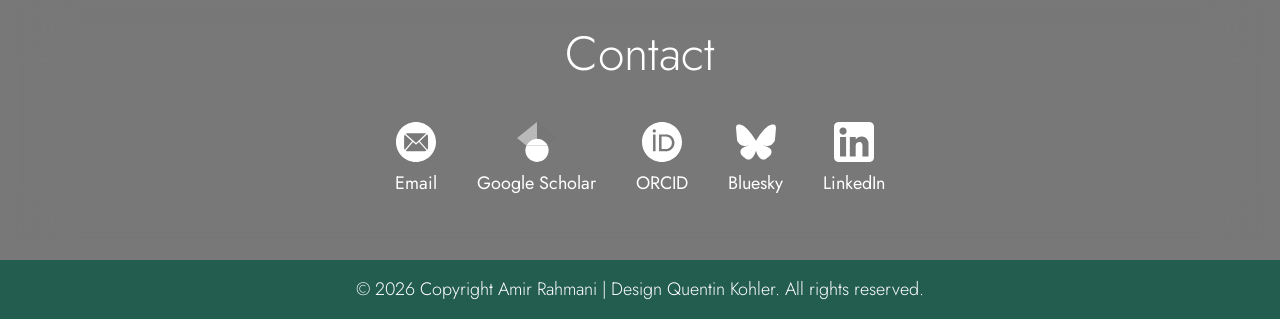
==== commit c6d94928: "Update print statement from 'Hello' to 'Goodbye'" ====
--- a/index.html
+++ b/index.html
@@ -63,7 +63,7 @@
             <li class="hideonmobile"><a href="research.html">| RESEARCH</a></li>
             <!-- <li class="hideonmobile"><a href="Team.html">| TEAM</a></li> -->
             <li class="hideonmobile"><a href="#publications">| PUBLICATIONS</a></li>
-            <li class="hideonmobile"><a href="#news">| NEWS</a></li>
+            <li class="hideonmobile"><a href="#outreach">| NEWS</a></li>
             <li class="hideonmobile"><a href="cv.html">| CV</a></li>
             <li class="hideonmobile"><a href="#contact">| CONTACT</a></li>
             <li class="menu-icon" onclick=showSidebar()><a><img src="assets/LogoBW.svg" alt="Logo" loading="eager" decoding="async"> </a></li>
